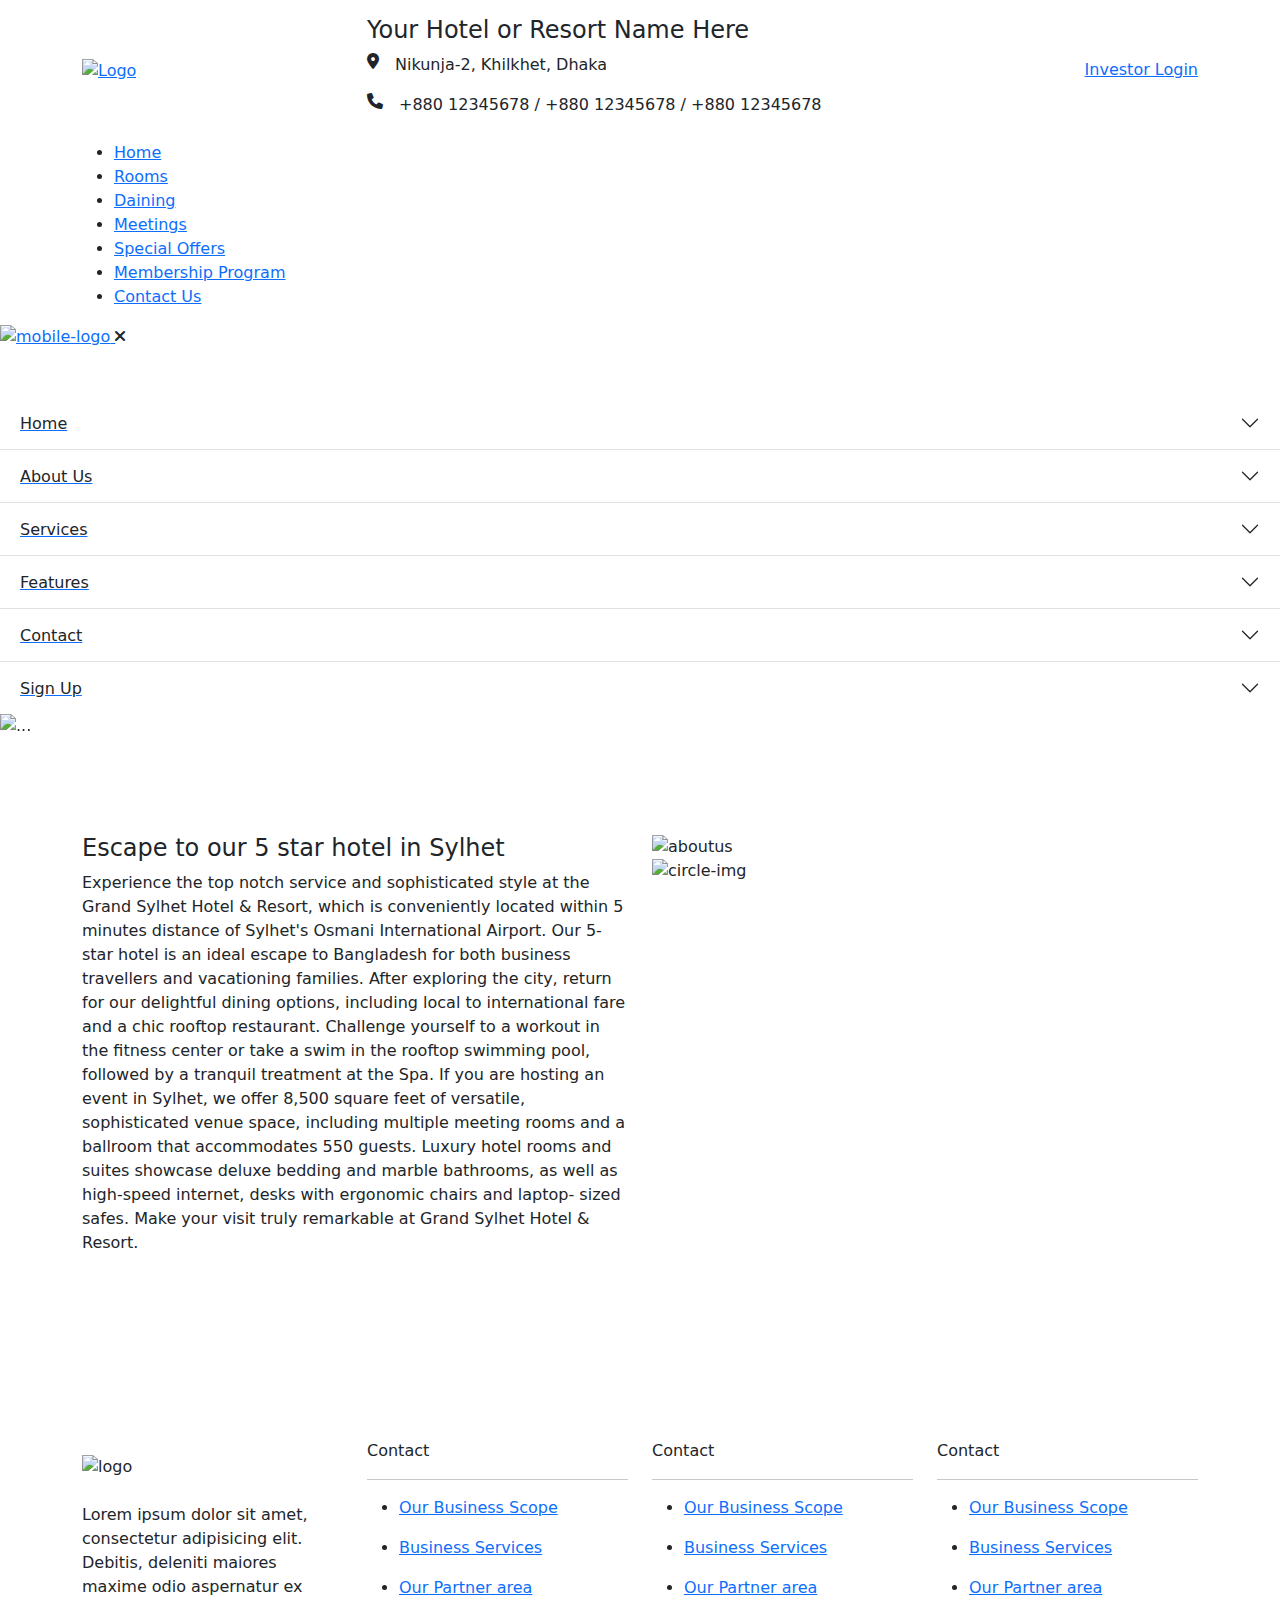
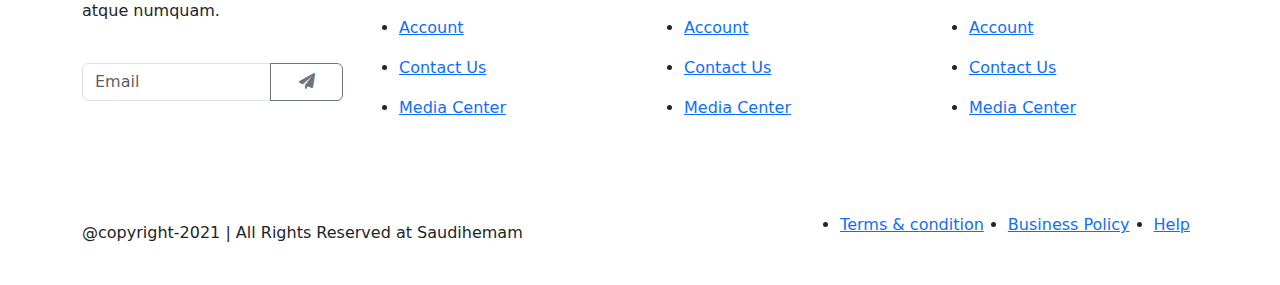
==== index.html @ fc63563f "testing-branch" ====
<!DOCTYPE html>
<html lang="en">
<!-- <html lang="ar" dir="rtl"> -->

<head>
    <meta charset="UTF-8">
    <meta name="viewport" content="width=device-width, initial-scale=1.0">
    <title>Homepage | Grand Hotel</title>
    <!--    GOOGLE FONT-->
    <link href="https://fonts.googleapis.com/css2?family=Nunito+Sans:wght@200;300;400;600;700;900&display=swap" rel="stylesheet">
    <!--    BOOSTRAP-->
    <link href="https://cdn.jsdelivr.net/npm/bootstrap@5.0.2/dist/css/bootstrap.min.css" rel="stylesheet">
    <!--    FONT AWSOME-->
    <link rel="stylesheet" href="https://cdnjs.cloudflare.com/ajax/libs/font-awesome/4.7.0/css/font-awesome.min.css"/>
    <link rel="stylesheet" href="https://cdnjs.cloudflare.com/ajax/libs/font-awesome/6.0.0-beta3/css/all.min.css">
    <!--    SLICK SLIDER-->
    <link rel="stylesheet" href="assets/css/slick-theme.css">
    <link rel="stylesheet" href="assets/css/slick.css">
    <!--    MAIN CSS-->
    <link rel="stylesheet" href="assets/css/style.css">
    <link rel="stylesheet" href="assets/css/responsive.css">
    <!-- <link rel="stylesheet" href="css/arabic.css"> -->
</head>

<body>
    <!-- HEADER TOP START -->
    <section class="d-flex align-items-center">
        <div class="container">
            <div class="row align-items-center">
                <div class="col-12 col-md-3 text-start">
                    <div class="logo d-flex justify-content-between align-items-center">
                        <a href="index.html">
                            <img src="assets/img/logo/logo.png" alt="Logo">
                        </a>
                        <i class="fa fa-bars d-md-none" onClick="mobileClick()" aria-hidden="true"></i>
                    </div>
                </div>
                <div class="col-md-7 d-none d-md-block">
                    <div class="top-menu mt-3 mb-2">
                        <h4>Your Hotel or Resort Name Here</h4>
                        <div class="location d-flex">
                            <i class="fa-solid fa-location-dot"></i>
                            <p class="ms-3">Nikunja-2, Khilkhet, Dhaka</p>
                        </div>
                        <div class="phone-contact d-flex">
                            <i class="fa-solid fa-phone"></i>
                            <p class="ms-3"> +880 12345678  / +880 12345678  / +880 12345678</p>
                        </div>
                    </div>
                </div>
                <div class="col-md-2 text-end">
                    <div class="booking-btn">
                        <a class="button" href="#">Investor Login</a>
                    </div>
                </div>
            </div>
        </div>
    </section>
    <!-- HEADER TOP END -->
    <!--HEADER SECTION-->
    <header class="d-flex align-items-center">
        <div class="container">
            <div class="row">
                <div class="col-md-12 d-none d-md-block">
                    <div class="menubar">
                        <ul>
                            <li><a href="index.html">Home</a></li>
                            <li><a href="business_scope.html">Rooms</a></li>
                            <li><a href="service.html">Daining</a></li>
                            <li><a href="features_capabilities.html">Meetings</a></li>
                            <li><a href="contact_us.html">Special Offers</a></li>
                            <li><a href="contact_us.html">Membership Program</a></li>
                            <li><a href="contact_us.html">Contact Us</a></li>
                        </ul>
                    </div>
                </div>
            </div>
        </div>
    </header>
    <!--    HEADER SECTION END-->

    <!-- MOBILE MENU-->
    <div id="mobile-menu" class="mobile-menu">
        <!-- accordion-->
        <div class="accordion accordion-flush" id="accordionFlushExample">

            <div class="mobile-logo mb-5">
                <a href="index.html">
                    <img src="assets/img/logo/logo.png" alt="mobile-logo">
                </a>
                <i id="mobile-cross" class="fa fa-times" onClick="mobileClick()"></i>
            </div>

            <div class="accordion-item custom ">
                <h2 class="accordion-header" id="flush-headingThree">
                    <a href="index.html">
                        <button class="accordion-button custom collapsed none" type="button">
                            Home
                        </button>
                    </a>
                </h2>
            </div>
            <div class="accordion-item custom">
                <h2 class="accordion-header" id="flush-headingThree">
                    <a href="business_scope.html">
                        <button class="accordion-button custom collapsed none" type="button">
                            About Us
                        </button>
                    </a>
                </h2>
            </div>
            <div class="accordion-item custom">
                <h2 class="accordion-header" id="flush-headingThree">
                    <a href="service.html">
                        <button class="accordion-button custom collapsed none" type="button">
                            Services
                        </button>
                    </a>
                </h2>
            </div>
            <div class="accordion-item custom">
                <h2 class="accordion-header" id="flush-headingThree">
                    <a href="features_capabilities.html">
                        <button class="accordion-button custom collapsed none" type="button">
                            Features
                        </button>
                    </a>
                </h2>
            </div>
            <div class="accordion-item custom">
                <h2 class="accordion-header" id="flush-headingThree">
                    <a href="contact_us.html">
                        <button class="accordion-button custom collapsed none" type="button">
                            Contact
                        </button>
                    </a>
                </h2>
            </div>
            <div class="accordion-item custom">
                <h2 class="accordion-header" id="flush-headingThree">
                    <a class="login-menu" href="register.html">
                        <button class="accordion-button custom collapsed none" type="button">
                            Sign Up
                        </button>
                    </a>
                </h2>
            </div>
        </div>

    </div>
    <div id="mobileOverlay" class="mobile-overlay" onClick="mobileClick()"></div>
    <!--   END MOBILE MENU-->

    <!-- BANNER PART START -->
    <div id="carouselExampleCaptions" class="carousel slide" data-bs-ride="carousel">
        <div class="carousel-indicators">
            <button type="button" data-bs-target="#carouselExampleCaptions" data-bs-slide-to="0" class="active" aria-current="true" aria-label="Slide 1"></button>
            <button type="button" data-bs-target="#carouselExampleCaptions" data-bs-slide-to="1" aria-label="Slide 2"></button>
            <button type="button" data-bs-target="#carouselExampleCaptions" data-bs-slide-to="2" aria-label="Slide 3"></button>
        </div>
        <div class="carousel-inner">
            <div class="carousel-item active">
                <img src="assets/img/hotel-img/banner.jpg" class="d-block w-100" alt="...">
                <div class="carousel-caption d-none d-md-block">
                    <!-- <h5>Hotel or Tower Name Here</h5>
                    <p>Lorem ipsum dolor sit amet Lorem ipsum dolor sit amet</p> -->
                </div>
            </div>
            <div class="carousel-item">
                <img src="assets/img/hotel-img/banner-2.jpg" class="d-block w-100" alt="...">
                <div class="carousel-caption d-none d-md-block">
                    <!-- <h5>Hotel or Tower Name Here</h5>
                    <p>Lorem ipsum dolor sit amet Lorem ipsum dolor sit amet</p> -->
                </div>
            </div>
            <div class="carousel-item">
                <img src="assets/img/hotel-img/banner-3.jpg" class="d-block w-100" alt="...">
                <div class="carousel-caption d-none d-md-block">
                    <!-- <h5>Hotel or Tower Name Here</h5>
                    <p>Lorem ipsum dolor sit amet Lorem ipsum dolor sit amet</p> -->
                </div>
            </div>
        </div>
        <button class="carousel-control-prev" type="button" data-bs-target="#carouselExampleCaptions" data-bs-slide="prev">
            <span class="carousel-control-prev-icon" aria-hidden="true"></span>
            <span class="visually-hidden">Previous</span>
        </button>
        <button class="carousel-control-next" type="button" data-bs-target="#carouselExampleCaptions" data-bs-slide="next">
            <span class="carousel-control-next-icon" aria-hidden="true"></span>
            <span class="visually-hidden">Next</span>
        </button>
    </div>
    <!-- BANNER PART END -->

    <!-- ABOUT GRAND SYLHET HOTEL SECTION START -->
    <section id="about" class="py-5">
        <div class="container py-lg-5">
            <div class="row">
                <div class="col-lg-6">
                    <div class="align-self-center">
                        <h4>Escape to our 5 star hotel in Sylhet</h4>
                        <p>Experience the top notch service and sophisticated style at the Grand Sylhet Hotel & Resort, which is conveniently located within 5 minutes distance of Sylhet's Osmani International Airport. Our 5-star hotel is an ideal escape to Bangladesh for both business travellers and vacationing families. After exploring the city, return for our delightful dining options, including local to international fare and a chic rooftop restaurant. Challenge yourself to a workout in the fitness center or take a swim in the rooftop swimming pool, followed by a tranquil treatment at the Spa. If you are hosting an event in Sylhet, we offer 8,500 square feet of versatile, sophisticated venue space, including multiple meeting rooms and a ballroom that accommodates 550 guests. Luxury hotel rooms and suites showcase deluxe bedding and marble bathrooms, as well as high-speed internet, desks with ergonomic chairs and laptop- sized safes. Make your visit truly remarkable at Grand Sylhet Hotel & Resort.</p>
                    </div>
                </div>
                <div class="col-lg-6">
                    <div class="aboutus-img">
                        <div class="shape-img">
                            <!-- <svg width="228px" height="261px" viewBox="700 30 300 100" preserveAspectRatio="xMinYMin meet" xmlns="http://www.w3.org/2000/svg" version="1.1">
                                <polygon fill="" fill-opacity="0" stroke-width="4" stroke-linejoin="miter" points="850,75  958,137.5 958,262.5
                                850,325 742,262.6 742,137.5" class="hex-stroke"></polygon>
                            </svg> -->
                        </div>
                        <div class="long-img">
                            <img src="assets/img/aboutus-img.jpg" alt="aboutus">
                        </div>
                        <div class="circle-img">
                            <img src="assets/img/circle-thumbnail.jpg" alt="circle-img">
                        </div>
                    </div>
                </div>
            </div>
        </div>
    </section>
    <!-- ABOUT GRAND SYLHET HOTEL SECTION START -->

    <!-- Testin branch  -->

    <!-- BANNER PART END -->

    <!--    FOOTER SECTION-->
    <footer class="footer-part pt-5 pb-4">
        <div class="container">
            <div class="row">
                <div class="col-xl-3 col-lg-3 col-md-6 col-sm-12">
                    <div class="left pt-4">
                        <img class="pt-3" src="assets/img/logo/logo.png" alt="logo">
                        <p class="py-4">Lorem ipsum dolor sit amet, consectetur adipisicing elit. Debitis, deleniti maiores maxime odio aspernatur ex atque numquam.</p>
                        <div class="input-group mb-5">
                            <input type="text" class="form-control" placeholder="Email" aria-label="Email" aria-describedby="button-addon2">
                            <button class="btn btn-outline-secondary" type="button" id="button-addon2">&nbsp;&nbsp; <i class="fas fa-paper-plane"></i> &nbsp;&nbsp;</button>
                        </div>
                    </div>
                </div>
                <div class="col-xl-3 col-lg-3 col-md-6 col-sm-12">
                    <div class="right pt-4">
                        <p class="paragraph">Contact </p>
                        <hr class="footer">
                        <div class="footer-link">
                            <ul>
                                <li class="my-3">
                                    <a href="business_scope.html">Our Business Scope</a>
                                </li>
                                <li class="my-3">
                                    <a href="service.html">Business Services</a>
                                </li>
                                <li class="my-3">
                                    <a href="our_partner.html">Our Partner area</a>
                                </li>
                                <li class="my-3">
                                    <a href="features_capabilities.html">Account</a>
                                </li>
                                <li class="my-3">
                                    <a href="contact_us.html">Contact Us</a>
                                </li>
                                <li class="my-3">
                                    <a href="qualification_training.html">Media Center</a>
                                </li>
                            </ul>
                        </div>
                    </div>
                </div>
                <div class="col-xl-3 col-lg-3 col-md-6 col-sm-12">
                    <div class="right pt-4">
                        <p class="paragraph">Contact </p>
                        <hr class="footer">
                        <div class="footer-link">
                            <ul>
                                <li class="my-3">
                                    <a href="business_scope.html">Our Business Scope</a>
                                </li>
                                <li class="my-3">
                                    <a href="service.html">Business Services</a>
                                </li>
                                <li class="my-3">
                                    <a href="our_partner.html">Our Partner area</a>
                                </li>
                                <li class="my-3">
                                    <a href="features_capabilities.html">Account</a>
                                </li>
                                <li class="my-3">
                                    <a href="contact_us.html">Contact Us</a>
                                </li>
                                <li class="my-3">
                                    <a href="qualification_training.html">Media Center</a>
                                </li>
                            </ul>
                        </div>
                    </div>
                </div>
                <div class="col-xl-3 col-lg-3 col-md-6 col-sm-12">
                    <div class="right pt-4">
                        <p class="paragraph">Contact </p>
                        <hr class="footer">
                        <div class="footer-link">
                            <ul>
                                <li class="my-3">
                                    <a href="business_scope.html">Our Business Scope</a>
                                </li>
                                <li class="my-3">
                                    <a href="service.html">Business Services</a>
                                </li>
                                <li class="my-3">
                                    <a href="our_partner.html">Our Partner area</a>
                                </li>
                                <li class="my-3">
                                    <a href="features_capabilities.html">Account</a>
                                </li>
                                <li class="my-3">
                                    <a href="contact_us.html">Contact Us</a>
                                </li>
                                <li class="my-3">
                                    <a href="qualification_training.html">Media Center</a>
                                </li>
                            </ul>
                        </div>
                    </div>
                </div>
            </div>
        </div>
    </footer>
    <!--    FOOTER SECTION END-->
    <!-- COPYRIGHT START -->
    <section class="copyright-part py-4">
        <div class="container">
            <div class="row">
                <div class="col-xl-6 col-lg-6 col-md-6 col-sm-6 pt-4">
                    <p>@copyright-2021 | All Rights Reserved at Saudihemam</p>
                </div>
                <div class="col-xl-6 col-lg-6 col-md-6 col-sm-6 pt-3">
                    <ul class="d-flex justify-content-end">
                        <li class="ms-3 me-2">
                            <a href="#">Terms & condition</a>
                        </li>
                        <li class="ms-3 me-2">
                            <a href="#">Business Policy</a>
                        </li>
                        <li class="ms-3 me-2">
                            <a href="#">Help</a>
                        </li>
                    </ul>
                </div>
            </div>
        </div>
    </section>
    <!-- COPYRIGHT END -->

    <!--    JQUERY-->
    <script src="https://ajax.googleapis.com/ajax/libs/jquery/3.6.0/jquery.min.js"></script>
    <!--    SLICK SLIDER-->
    <script src="assets/js/slick.min.js"></script>
    <!--    BOOSTRAP-->
    <script src="https://cdn.jsdelivr.net/npm/bootstrap@5.0.2/dist/js/bootstrap.bundle.min.js" integrity="sha384-MrcW6ZMFYlzcLA8Nl+NtUVF0sA7MsXsP1UyJoMp4YLEuNSfAP+JcXn/tWtIaxVXM" crossorigin="anonymous"></script>
    <script src="assets/js/main.js"></script>

</body>

</html>
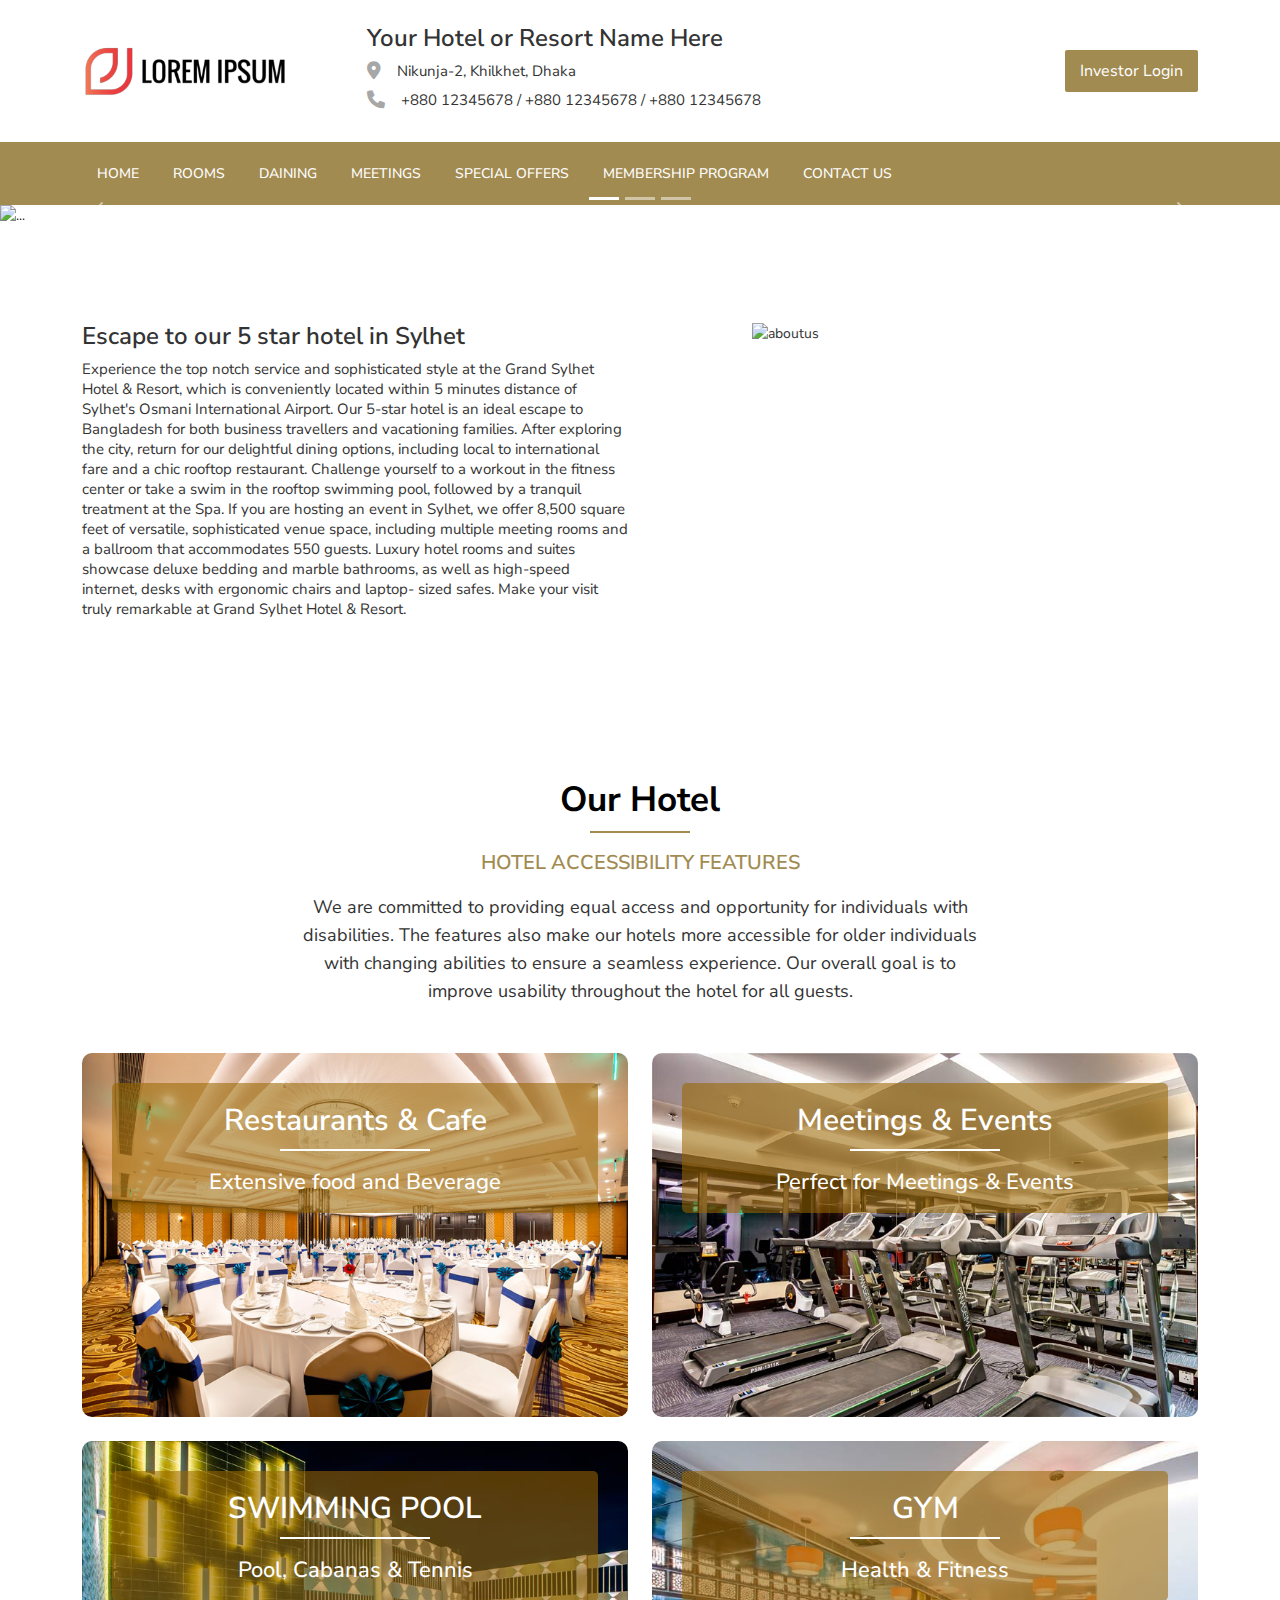
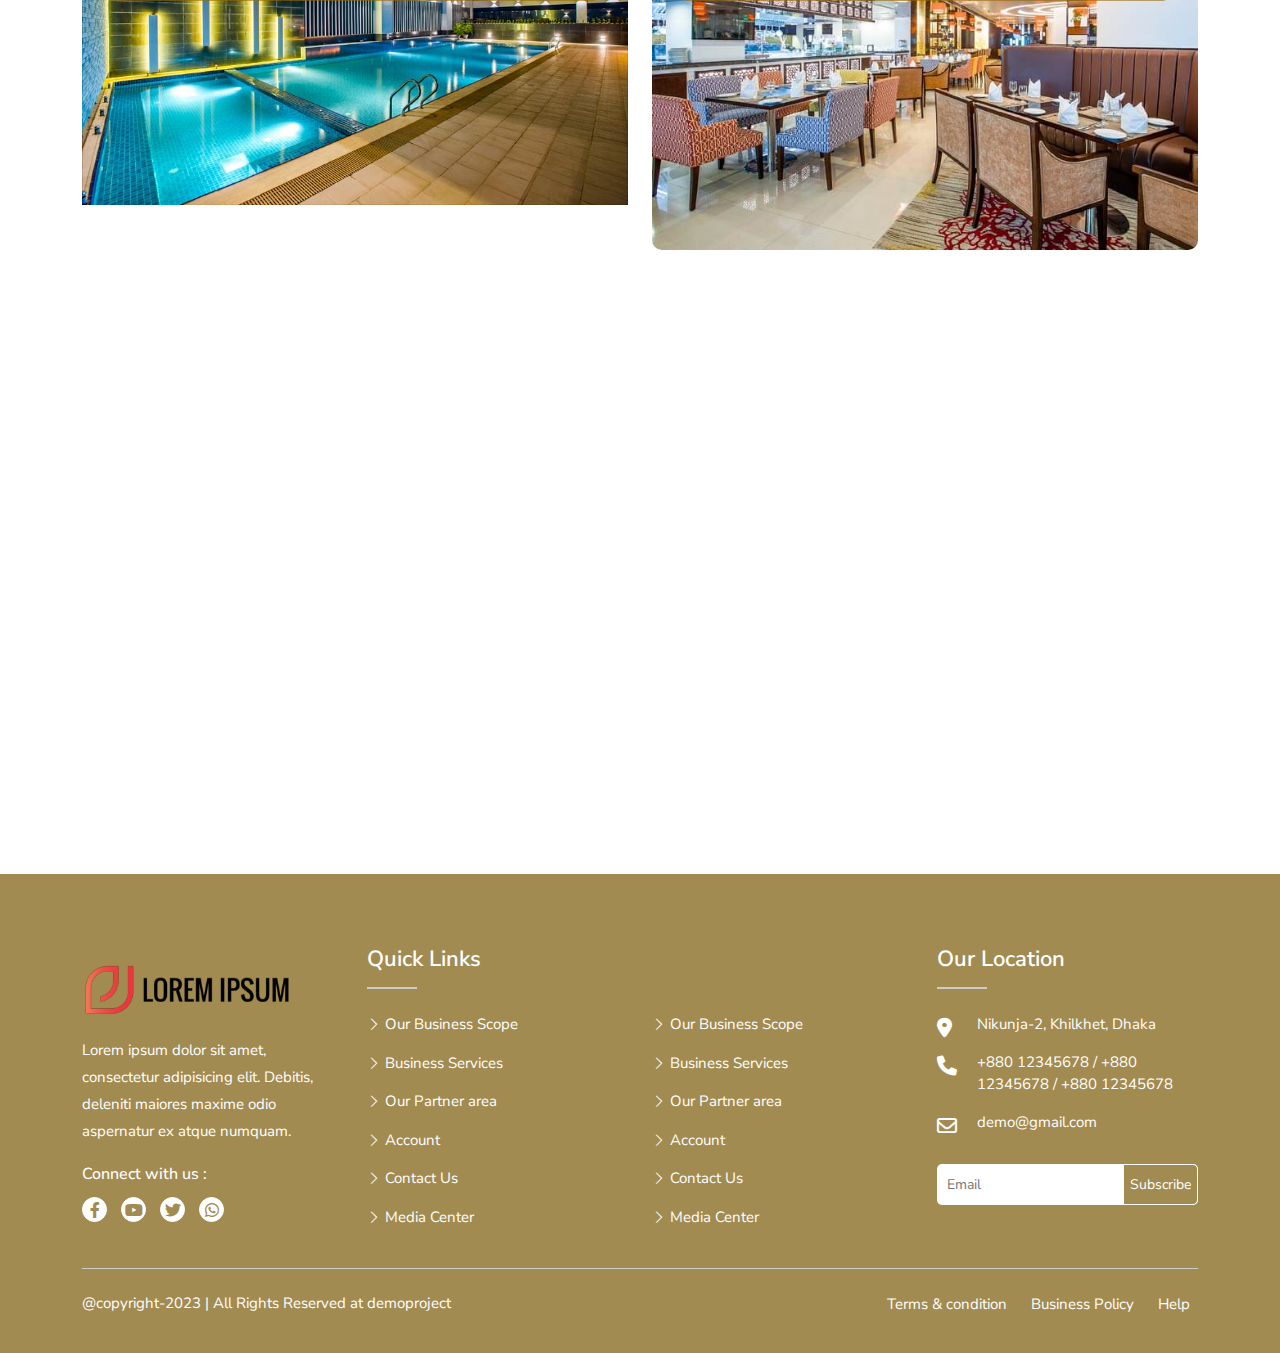
==== commit 82267889: "Merge pull request #2 from sobuj-hasan/bokul" ====
--- a/index.html
+++ b/index.html
@@ -7,12 +7,14 @@
     <meta name="viewport" content="width=device-width, initial-scale=1.0">
     <title>Homepage | Grand Hotel</title>
     <!--    GOOGLE FONT-->
-    <link href="https://fonts.googleapis.com/css2?family=Nunito+Sans:wght@200;300;400;600;700;900&display=swap" rel="stylesheet">
+    <link href="https://fonts.googleapis.com/css2?family=Nunito+Sans:wght@200;300;400;600;700;900&display=swap"
+        rel="stylesheet">
     <!--    BOOSTRAP-->
     <link href="https://cdn.jsdelivr.net/npm/bootstrap@5.0.2/dist/css/bootstrap.min.css" rel="stylesheet">
     <!--    FONT AWSOME-->
-    <link rel="stylesheet" href="https://cdnjs.cloudflare.com/ajax/libs/font-awesome/4.7.0/css/font-awesome.min.css"/>
     <link rel="stylesheet" href="https://cdnjs.cloudflare.com/ajax/libs/font-awesome/6.0.0-beta3/css/all.min.css">
+    <!-- BOOSTRAP ICONS -->
+    <link rel="stylesheet" href="https://cdn.jsdelivr.net/npm/bootstrap-icons@1.10.4/font/bootstrap-icons.css">
     <!--    SLICK SLIDER-->
     <link rel="stylesheet" href="assets/css/slick-theme.css">
     <link rel="stylesheet" href="assets/css/slick.css">
@@ -24,18 +26,18 @@
 
 <body>
     <!-- HEADER TOP START -->
-    <section class="d-flex align-items-center">
+    <section class="d-flex align-items-center py-2">
         <div class="container">
             <div class="row align-items-center">
-                <div class="col-12 col-md-3 text-start">
+                <div class="col-12 col-lg-3 text-start">
                     <div class="logo d-flex justify-content-between align-items-center">
                         <a href="index.html">
                             <img src="assets/img/logo/logo.png" alt="Logo">
                         </a>
-                        <i class="fa fa-bars d-md-none" onClick="mobileClick()" aria-hidden="true"></i>
-                    </div>
-                </div>
-                <div class="col-md-7 d-none d-md-block">
+                        <i class="fa fa-bars d-lg-none" onClick="mobileClick()" aria-hidden="true"></i>
+                    </div>
+                </div>
+                <div class="col-md-7 d-none d-lg-block">
                     <div class="top-menu mt-3 mb-2">
                         <h4>Your Hotel or Resort Name Here</h4>
                         <div class="location d-flex">
@@ -44,11 +46,11 @@
                         </div>
                         <div class="phone-contact d-flex">
                             <i class="fa-solid fa-phone"></i>
-                            <p class="ms-3"> +880 12345678  / +880 12345678  / +880 12345678</p>
-                        </div>
-                    </div>
-                </div>
-                <div class="col-md-2 text-end">
+                            <p class="ms-3"> +880 12345678 / +880 12345678 / +880 12345678</p>
+                        </div>
+                    </div>
+                </div>
+                <div class="col-md-2 text-end d-none d-lg-block">
                     <div class="booking-btn">
                         <a class="button" href="#">Investor Login</a>
                     </div>
@@ -58,10 +60,10 @@
     </section>
     <!-- HEADER TOP END -->
     <!--HEADER SECTION-->
-    <header class="d-flex align-items-center">
+    <header class="d-flex align-items-center d-none d-lg-block">
         <div class="container">
             <div class="row">
-                <div class="col-md-12 d-none d-md-block">
+                <div class="col-md-12">
                     <div class="menubar">
                         <ul>
                             <li><a href="index.html">Home</a></li>
@@ -84,7 +86,7 @@
         <!-- accordion-->
         <div class="accordion accordion-flush" id="accordionFlushExample">
 
-            <div class="mobile-logo mb-5">
+            <div class="mobile-logo mb-5 d-flex align-items-center justify-content-between px-2 pe-3">
                 <a href="index.html">
                     <img src="assets/img/logo/logo.png" alt="mobile-logo">
                 </a>
@@ -93,54 +95,54 @@
 
             <div class="accordion-item custom ">
                 <h2 class="accordion-header" id="flush-headingThree">
-                    <a href="index.html">
+                    <a href="#">
                         <button class="accordion-button custom collapsed none" type="button">
-                            Home
+                            <i class="bi bi-chevron-right"></i> Home
                         </button>
                     </a>
                 </h2>
             </div>
             <div class="accordion-item custom">
                 <h2 class="accordion-header" id="flush-headingThree">
-                    <a href="business_scope.html">
+                    <a href="#">
                         <button class="accordion-button custom collapsed none" type="button">
-                            About Us
+                            <i class="bi bi-chevron-right"></i> About Us
                         </button>
                     </a>
                 </h2>
             </div>
             <div class="accordion-item custom">
                 <h2 class="accordion-header" id="flush-headingThree">
-                    <a href="service.html">
+                    <a href="#">
                         <button class="accordion-button custom collapsed none" type="button">
-                            Services
+                            <i class="bi bi-chevron-right"></i> Services
                         </button>
                     </a>
                 </h2>
             </div>
             <div class="accordion-item custom">
                 <h2 class="accordion-header" id="flush-headingThree">
-                    <a href="features_capabilities.html">
+                    <a href="#">
                         <button class="accordion-button custom collapsed none" type="button">
-                            Features
+                            <i class="bi bi-chevron-right"></i> Features
                         </button>
                     </a>
                 </h2>
             </div>
             <div class="accordion-item custom">
                 <h2 class="accordion-header" id="flush-headingThree">
-                    <a href="contact_us.html">
+                    <a href="#">
                         <button class="accordion-button custom collapsed none" type="button">
-                            Contact
+                            <i class="bi bi-chevron-right"></i> Contact
                         </button>
                     </a>
                 </h2>
             </div>
             <div class="accordion-item custom">
                 <h2 class="accordion-header" id="flush-headingThree">
-                    <a class="login-menu" href="register.html">
+                    <a class="login-menu" href="#">
                         <button class="accordion-button custom collapsed none" type="button">
-                            Sign Up
+                            <i class="bi bi-chevron-right"></i> Sign Up
                         </button>
                     </a>
                 </h2>
@@ -154,9 +156,12 @@
     <!-- BANNER PART START -->
     <div id="carouselExampleCaptions" class="carousel slide" data-bs-ride="carousel">
         <div class="carousel-indicators">
-            <button type="button" data-bs-target="#carouselExampleCaptions" data-bs-slide-to="0" class="active" aria-current="true" aria-label="Slide 1"></button>
-            <button type="button" data-bs-target="#carouselExampleCaptions" data-bs-slide-to="1" aria-label="Slide 2"></button>
-            <button type="button" data-bs-target="#carouselExampleCaptions" data-bs-slide-to="2" aria-label="Slide 3"></button>
+            <button type="button" data-bs-target="#carouselExampleCaptions" data-bs-slide-to="0" class="active"
+                aria-current="true" aria-label="Slide 1"></button>
+            <button type="button" data-bs-target="#carouselExampleCaptions" data-bs-slide-to="1"
+                aria-label="Slide 2"></button>
+            <button type="button" data-bs-target="#carouselExampleCaptions" data-bs-slide-to="2"
+                aria-label="Slide 3"></button>
         </div>
         <div class="carousel-inner">
             <div class="carousel-item active">
@@ -181,11 +186,13 @@
                 </div>
             </div>
         </div>
-        <button class="carousel-control-prev" type="button" data-bs-target="#carouselExampleCaptions" data-bs-slide="prev">
+        <button class="carousel-control-prev" type="button" data-bs-target="#carouselExampleCaptions"
+            data-bs-slide="prev">
             <span class="carousel-control-prev-icon" aria-hidden="true"></span>
             <span class="visually-hidden">Previous</span>
         </button>
-        <button class="carousel-control-next" type="button" data-bs-target="#carouselExampleCaptions" data-bs-slide="next">
+        <button class="carousel-control-next" type="button" data-bs-target="#carouselExampleCaptions"
+            data-bs-slide="next">
             <span class="carousel-control-next-icon" aria-hidden="true"></span>
             <span class="visually-hidden">Next</span>
         </button>
@@ -193,16 +200,26 @@
     <!-- BANNER PART END -->
 
     <!-- ABOUT GRAND SYLHET HOTEL SECTION START -->
-    <section id="about" class="py-5">
+    <section class="py-5 clearfix">
         <div class="container py-lg-5">
             <div class="row">
                 <div class="col-lg-6">
                     <div class="align-self-center">
                         <h4>Escape to our 5 star hotel in Sylhet</h4>
-                        <p>Experience the top notch service and sophisticated style at the Grand Sylhet Hotel & Resort, which is conveniently located within 5 minutes distance of Sylhet's Osmani International Airport. Our 5-star hotel is an ideal escape to Bangladesh for both business travellers and vacationing families. After exploring the city, return for our delightful dining options, including local to international fare and a chic rooftop restaurant. Challenge yourself to a workout in the fitness center or take a swim in the rooftop swimming pool, followed by a tranquil treatment at the Spa. If you are hosting an event in Sylhet, we offer 8,500 square feet of versatile, sophisticated venue space, including multiple meeting rooms and a ballroom that accommodates 550 guests. Luxury hotel rooms and suites showcase deluxe bedding and marble bathrooms, as well as high-speed internet, desks with ergonomic chairs and laptop- sized safes. Make your visit truly remarkable at Grand Sylhet Hotel & Resort.</p>
-                    </div>
-                </div>
-                <div class="col-lg-6">
+                        <p>Experience the top notch service and sophisticated style at the Grand Sylhet Hotel & Resort,
+                            which is conveniently located within 5 minutes distance of Sylhet's Osmani International
+                            Airport. Our 5-star hotel is an ideal escape to Bangladesh for both business travellers and
+                            vacationing families. After exploring the city, return for our delightful dining options,
+                            including local to international fare and a chic rooftop restaurant. Challenge yourself to a
+                            workout in the fitness center or take a swim in the rooftop swimming pool, followed by a
+                            tranquil treatment at the Spa. If you are hosting an event in Sylhet, we offer 8,500 square
+                            feet of versatile, sophisticated venue space, including multiple meeting rooms and a
+                            ballroom that accommodates 550 guests. Luxury hotel rooms and suites showcase deluxe bedding
+                            and marble bathrooms, as well as high-speed internet, desks with ergonomic chairs and
+                            laptop- sized safes. Make your visit truly remarkable at Grand Sylhet Hotel & Resort.</p>
+                    </div>
+                </div>
+                <div class="col-lg-6 d-none d-lg-block">
                     <div class="aboutus-img">
                         <div class="shape-img">
                             <!-- <svg width="228px" height="261px" viewBox="700 30 300 100" preserveAspectRatio="xMinYMin meet" xmlns="http://www.w3.org/2000/svg" version="1.1">
@@ -223,6 +240,112 @@
     </section>
     <!-- ABOUT GRAND SYLHET HOTEL SECTION START -->
 
+
+    <!-- FEATURE SECTION -->
+    <section class="feature-section py-5">
+        <div class="container">
+            <div class="section-title text-center">
+                <h4 class="after">Our Hotel</h4>
+                <h6>HOTEL ACCESSIBILITY FEATURES</h6>
+                <p>
+                    We are committed to providing equal access and opportunity for individuals with disabilities. The
+                    features also make our hotels more accessible for older individuals with changing abilities to
+                    ensure a seamless experience. Our overall goal is to improve usability throughout the hotel for all
+                    guests.
+                </p>
+            </div>
+
+            <div class="row mt-5">
+                <div class="col-12 col-md-6 pb-4">
+                    <div class="feture-box h-100">
+                        <img src="assets/img/image/hotel1.jpg" alt="image">
+                        <div class="feture-overlay">
+                            <div class="feture-overlay2">
+                                <h4>Restaurants & Cafe
+                                </h4>
+                                <h6>
+                                    Extensive food and Beverage</h6>
+                                <p>
+                                    Lorem, ipsum dolor sit amet consectetur adipisicing elit. Facilis eius alias unde
+                                    necessitatibus, impedit quod repudiandae sapiente sit quisquam neque.
+                                </p>
+                            </div>
+                        </div>
+                    </div>
+                </div>
+                <div class="col-12 col-md-6 pb-4">
+                    <div class="feture-box h-100">
+                        <img src="assets/img/image/hotel2.jpg" alt="image">
+                        <div class="feture-overlay">
+                            <div class="feture-overlay2">
+                                <h4>Meetings & Events
+
+                                </h4>
+                                <h6>
+                                    Perfect for Meetings & Events</h6>
+                                <p>
+                                    Lorem, ipsum dolor sit amet consectetur adipisicing elit. Facilis eius alias unde
+                                    necessitatibus, impedit quod repudiandae sapiente sit quisquam neque.
+                                </p>
+                            </div>
+                        </div>
+                    </div>
+                </div>
+                <div class="col-12 col-md-6 pb-4">
+                    <div class="feture-box h-100">
+                        <img src="assets/img/image/hotel3.jpg" alt="image">
+                        <div class="feture-overlay">
+                            <div class="feture-overlay2">
+                                <h4>
+                                    SWIMMING POOL
+                                </h4>
+                                <h6>
+
+                                    Pool, Cabanas & Tennis
+                                </h6>
+                                <p>
+                                    Lorem, ipsum dolor sit amet consectetur adipisicing elit. Facilis eius alias unde
+                                    necessitatibus, impedit quod repudiandae sapiente sit quisquam neque.
+                                </p>
+                            </div>
+                        </div>
+                    </div>
+                </div>
+                <div class="col-12 col-md-6 pb-4">
+                    <div class="feture-box h-100">
+                        <img src="assets/img/image/hotel4.jpg" alt="image">
+                        <div class="feture-overlay">
+                            <div class="feture-overlay2">
+                                <h4>
+                                    GYM
+                                </h4>
+                                <h6>
+                                    Health & Fitness
+                                </h6>
+                                <p>
+                                    Lorem, ipsum dolor sit amet consectetur adipisicing elit. Facilis eius alias unde
+                                    necessitatibus, impedit quod repudiandae sapiente sit quisquam neque.
+                                </p>
+                            </div>
+                        </div>
+                    </div>
+                </div>
+            </div>
+        </div>
+    </section>
+    <!-- FEATURE SECTION END -->
+
+    <!-- LOCATION SECTION -->
+    <section class="location-section py-5">
+        <div class="container">
+            <iframe
+                src="https://www.google.com/maps/embed?pb=!1m18!1m12!1m3!1d14598.566420900826!2d90.41764857197862!3d23.83134023106288!2m3!1f0!2f0!3f0!3m2!1i1024!2i768!4f13.1!3m3!1m2!1s0x3755c6422bc83d21%3A0x3a1bc96ce9f8ad8b!2sKhilkhet%2C%20Dhaka!5e0!3m2!1sen!2sbd!4v1680966619590!5m2!1sen!2sbd"
+                width="100%" height="450" style="border:0;" allowfullscreen="" loading="lazy"
+                referrerpolicy="no-referrer-when-downgrade"></iframe>
+        </div>
+    </section>
+    <!-- LOCATION SECTION END-->
+
     <!-- Testin branch  -->
 
     <!-- BANNER PART END -->
@@ -232,96 +355,119 @@
         <div class="container">
             <div class="row">
                 <div class="col-xl-3 col-lg-3 col-md-6 col-sm-12">
-                    <div class="left pt-4">
-                        <img class="pt-3" src="assets/img/logo/logo.png" alt="logo">
-                        <p class="py-4">Lorem ipsum dolor sit amet, consectetur adipisicing elit. Debitis, deleniti maiores maxime odio aspernatur ex atque numquam.</p>
-                        <div class="input-group mb-5">
-                            <input type="text" class="form-control" placeholder="Email" aria-label="Email" aria-describedby="button-addon2">
-                            <button class="btn btn-outline-secondary" type="button" id="button-addon2">&nbsp;&nbsp; <i class="fas fa-paper-plane"></i> &nbsp;&nbsp;</button>
+                    <div class="footer-main pt-4">
+                        <div class="footer-logo">
+                            <a href="#">
+                                <img class="pt-3" src="assets/img/logo/logo.png" alt="logo">
+                            </a>
+                        </div>
+                        <div class="footer-about">
+                            <p>Lorem ipsum dolor sit amet, consectetur adipisicing elit. Debitis, deleniti
+                                maiores maxime odio aspernatur ex atque numquam.
+                            </p>
+                        </div>
+
+
+                        <div class="footer-social">
+                            <h6>Connect with us :</h6>
+                            <a href="#">
+                                <i class="fab fa-facebook-f"></i>
+                            </a>
+                            <a href="#">
+                                <i class="fab fa-youtube"></i>
+                            </a>
+                            <a href="#">
+                                <i class="fab fa-twitter"></i>
+                            </a>
+                            <a href="#">
+                                <i class="fab fa-whatsapp"></i>
+                            </a>
+                        </div>
+                    </div>
+                </div>
+                <div class="col-xl-6 col-lg-6 col-md-6 col-sm-12">
+                    <div class="footer-main pt-4">
+                        <h4>Quick Links </h4>
+            
+                        <div class="row">
+                            <div class="col-12 col-sm-6">
+                                <div class="footer-link">
+                                    <ul>
+                                        <li class="my-3">
+                                            <a href="business_scope.html"> <i class="bi bi-chevron-right"></i> Our Business Scope</a>
+                                        </li>
+                                        <li class="my-3">
+                                            <a href="service.html"> <i class="bi bi-chevron-right"></i> Business Services</a>
+                                        </li>
+                                        <li class="my-3">
+                                            <a href="our_partner.html"> <i class="bi bi-chevron-right"></i> Our Partner area</a>
+                                        </li>
+                                        <li class="my-3">
+                                            <a href="features_capabilities.html"> <i class="bi bi-chevron-right"></i> Account</a>
+                                        </li>
+                                        <li class="my-3">
+                                            <a href="contact_us.html"> <i class="bi bi-chevron-right"></i> Contact Us</a>
+                                        </li>
+                                        <li class="my-3">
+                                            <a href="qualification_training.html"> <i class="bi bi-chevron-right"></i> Media Center</a>
+                                        </li>
+                                    </ul>
+                                </div>
+                            </div>
+                            <div class="col-12 col-sm-6">
+                                <div class="footer-link">
+                                    <ul>
+                                        <li class="my-3">
+                                            <a href="business_scope.html"> <i class="bi bi-chevron-right"></i> Our Business Scope</a>
+                                        </li>
+                                        <li class="my-3">
+                                            <a href="service.html"> <i class="bi bi-chevron-right"></i> Business Services</a>
+                                        </li>
+                                        <li class="my-3">
+                                            <a href="our_partner.html"> <i class="bi bi-chevron-right"></i> Our Partner area</a>
+                                        </li>
+                                        <li class="my-3">
+                                            <a href="features_capabilities.html"> <i class="bi bi-chevron-right"></i> Account</a>
+                                        </li>
+                                        <li class="my-3">
+                                            <a href="contact_us.html"> <i class="bi bi-chevron-right"></i> Contact Us</a>
+                                        </li>
+                                        <li class="my-3">
+                                            <a href="qualification_training.html"> <i class="bi bi-chevron-right"></i> Media Center</a>
+                                        </li>
+                                    </ul>
+                                </div>
+                            </div>
                         </div>
                     </div>
                 </div>
                 <div class="col-xl-3 col-lg-3 col-md-6 col-sm-12">
-                    <div class="right pt-4">
-                        <p class="paragraph">Contact </p>
-                        <hr class="footer">
-                        <div class="footer-link">
-                            <ul>
-                                <li class="my-3">
-                                    <a href="business_scope.html">Our Business Scope</a>
-                                </li>
-                                <li class="my-3">
-                                    <a href="service.html">Business Services</a>
-                                </li>
-                                <li class="my-3">
-                                    <a href="our_partner.html">Our Partner area</a>
-                                </li>
-                                <li class="my-3">
-                                    <a href="features_capabilities.html">Account</a>
-                                </li>
-                                <li class="my-3">
-                                    <a href="contact_us.html">Contact Us</a>
-                                </li>
-                                <li class="my-3">
-                                    <a href="qualification_training.html">Media Center</a>
-                                </li>
-                            </ul>
-                        </div>
-                    </div>
-                </div>
-                <div class="col-xl-3 col-lg-3 col-md-6 col-sm-12">
-                    <div class="right pt-4">
-                        <p class="paragraph">Contact </p>
-                        <hr class="footer">
-                        <div class="footer-link">
-                            <ul>
-                                <li class="my-3">
-                                    <a href="business_scope.html">Our Business Scope</a>
-                                </li>
-                                <li class="my-3">
-                                    <a href="service.html">Business Services</a>
-                                </li>
-                                <li class="my-3">
-                                    <a href="our_partner.html">Our Partner area</a>
-                                </li>
-                                <li class="my-3">
-                                    <a href="features_capabilities.html">Account</a>
-                                </li>
-                                <li class="my-3">
-                                    <a href="contact_us.html">Contact Us</a>
-                                </li>
-                                <li class="my-3">
-                                    <a href="qualification_training.html">Media Center</a>
-                                </li>
-                            </ul>
-                        </div>
-                    </div>
-                </div>
-                <div class="col-xl-3 col-lg-3 col-md-6 col-sm-12">
-                    <div class="right pt-4">
-                        <p class="paragraph">Contact </p>
-                        <hr class="footer">
-                        <div class="footer-link">
-                            <ul>
-                                <li class="my-3">
-                                    <a href="business_scope.html">Our Business Scope</a>
-                                </li>
-                                <li class="my-3">
-                                    <a href="service.html">Business Services</a>
-                                </li>
-                                <li class="my-3">
-                                    <a href="our_partner.html">Our Partner area</a>
-                                </li>
-                                <li class="my-3">
-                                    <a href="features_capabilities.html">Account</a>
-                                </li>
-                                <li class="my-3">
-                                    <a href="contact_us.html">Contact Us</a>
-                                </li>
-                                <li class="my-3">
-                                    <a href="qualification_training.html">Media Center</a>
-                                </li>
-                            </ul>
+                    <div class="footer-main pt-4">
+                        <h4>Our Location </h4>
+                        <div class="footer-link mt-4">
+                            <div class="footer-location">
+                                <ul>
+                                    <li>
+                                        <i class="fas fa-map-marker-alt"></i>
+                                        Nikunja-2, Khilkhet, Dhaka
+                                    </li>
+                                    <li>
+                                        <i class="fas fa-phone"></i>
+
+                                        +880 12345678 / +880 12345678 / +880 12345678
+                                    </li>
+                                    <li>
+                                        <i class="far fa-envelope"></i>
+                                        demo@gmail.com
+                                    </li>
+                                </ul>
+                            </div>
+                            <div class="footer-form mt-3">
+                                <div class="footer-form-box">
+                                    <input type="email" placeholder="Email">
+                                    <button type="submit">Subscribe</button>
+                                </div>
+                            </div>
                         </div>
                     </div>
                 </div>
@@ -330,24 +476,26 @@
     </footer>
     <!--    FOOTER SECTION END-->
     <!-- COPYRIGHT START -->
-    <section class="copyright-part py-4">
+    <section class="copyright">
         <div class="container">
-            <div class="row">
-                <div class="col-xl-6 col-lg-6 col-md-6 col-sm-6 pt-4">
-                    <p>@copyright-2021 | All Rights Reserved at Saudihemam</p>
-                </div>
-                <div class="col-xl-6 col-lg-6 col-md-6 col-sm-6 pt-3">
-                    <ul class="d-flex justify-content-end">
-                        <li class="ms-3 me-2">
-                            <a href="#">Terms & condition</a>
-                        </li>
-                        <li class="ms-3 me-2">
-                            <a href="#">Business Policy</a>
-                        </li>
-                        <li class="ms-3 me-2">
-                            <a href="#">Help</a>
-                        </li>
-                    </ul>
+            <div class="copyright-container py-4">
+                <div class="row">
+                    <div class="col-12 col-md-6">
+                        <p>@copyright-2023 | All Rights Reserved at demoproject</p>
+                    </div>
+                    <div class="col-12 col-md-6">
+                        <ul class="d-flex justify-content-end">
+                            <li class="ms-3 me-2">
+                                <a href="#">Terms & condition</a>
+                            </li>
+                            <li class="ms-3 me-2">
+                                <a href="#">Business Policy</a>
+                            </li>
+                            <li class="ms-3 me-2">
+                                <a href="#">Help</a>
+                            </li>
+                        </ul>
+                    </div>
                 </div>
             </div>
         </div>
@@ -359,9 +507,11 @@
     <!--    SLICK SLIDER-->
     <script src="assets/js/slick.min.js"></script>
     <!--    BOOSTRAP-->
-    <script src="https://cdn.jsdelivr.net/npm/bootstrap@5.0.2/dist/js/bootstrap.bundle.min.js" integrity="sha384-MrcW6ZMFYlzcLA8Nl+NtUVF0sA7MsXsP1UyJoMp4YLEuNSfAP+JcXn/tWtIaxVXM" crossorigin="anonymous"></script>
+    <script src="https://cdn.jsdelivr.net/npm/bootstrap@5.0.2/dist/js/bootstrap.bundle.min.js"
+        integrity="sha384-MrcW6ZMFYlzcLA8Nl+NtUVF0sA7MsXsP1UyJoMp4YLEuNSfAP+JcXn/tWtIaxVXM"
+        crossorigin="anonymous"></script>
     <script src="assets/js/main.js"></script>
 
 </body>
 
-</html>
+</html>--- a/assets/css/style.css
+++ b/assets/css/style.css
@@ -0,0 +1,548 @@
+@import "default.css";
+
+/*HEADER*/
+header {
+    background: var(--cp);
+    transition: .4s;
+}
+.logo img {
+    max-width: 205px;
+}
+.logo i {
+    font-size: 20px;
+    padding: 8px;
+    transition: .2s;
+    border: 2px solid var(--cp);
+    border-radius: 5px;
+}
+.logo i:hover {
+    color: var(--sc);
+    cursor: pointer;
+}
+.menubar ul {
+    text-align: left;
+}
+.menubar ul li {
+    display: inline-block;
+}
+.menubar ul li {
+    padding: 14px 0px;
+}
+.menubar ul li a {
+    font-weight: 500;
+    font-size: 14px;
+    text-transform: uppercase;
+    display: inline-block;
+    padding: 7px 15px;
+    color: var(--wc);
+}
+.menubar .login-menu {
+    color: var(--wc);
+    border-radius: 5px;
+    border: 1px solid var(--wc);
+    line-height: 25px;
+}
+/*HEADER*/
+
+/*MOBILE MENU*/
+
+/*ACCORDION CUSTOM*/
+.mobile-logo img {
+    width: 150px;
+    padding: 10px 0;
+    margin-left: 10px;
+}
+.mobile-logo i {
+    font-size: 20px;
+    color: var(--pc);
+    cursor: pointer;
+    border: 1px solid var(--cp);
+    height: 28px;
+    width: 28px;
+    border-radius: 50%;
+    line-height: 28px;
+    text-align: center;
+}
+.mobile-logo i:hover {
+    color: var(--sc);
+}
+.custom.accordion-button {
+    text-transform: capitalize;
+    font-weight: 500;
+    font-size: 16px;
+    -webkit-transition: .4s;
+    transition: .4s;
+    color: var(--cp);
+    font-weight: 400;
+}
+.custom.accordion-button:hover {
+    color: var(--cp);
+}
+.custom.accordion-button:focus {
+    -webkit-box-shadow: none;
+    box-shadow: none;
+    border: none;
+    border-top: 1px solid #ccc;
+
+}
+.custom.accordion-button:not(.collapsed) {
+    color: var(--sc);
+    background: var(--rc);
+    -webkit-transform: none;
+    transform: none;
+    font-weight: 400;
+}
+.custom.accordion-button:not(.collapsed)::after {
+    background-image: none;
+    content: "\f068";
+    font-family: 'FontAwesome';
+    -webkit-transform: rotate(0deg) !important;
+    transform: rotate(0deg) !important;
+}
+.none.accordion-button:not(.collapsed)::after {
+    content: none;
+    -webkit-transform: rotate(0deg) !important;
+    transform: rotate(0deg) !important;
+}
+.custom.accordion-button::after {
+    background-image: none;
+    content: "\f067";
+    font-family: 'FontAwesome';
+}
+.none.accordion-button::after {
+    content: none;
+}
+.custom.accordion-body {
+    padding: 0 0px;
+}
+.custom.accordion-body ul {
+    padding: 0;
+    margin: 0;
+}
+.custom.accordion-body ul li {
+    list-style: none;
+    padding: 8px 0;
+    -webkit-transition: .4s;
+    transition: .4s;
+}
+.custom.accordion-body ul li a {
+    text-decoration: none;
+    font-size: 15px;
+    text-transform: capitalize;
+    color: var(--pc);
+    font-weight: 400;
+    display: inline-block;
+    margin-left: 40px;
+}
+.custom.accordion-body ul li a i {
+    font-size: 10px;
+    margin-right: 5px;
+}
+.custom.accordion-body ul li:hover {
+    color: var(--wc);
+    background: var(--rc);
+}
+.custom.accordion-body ul li:hover a {
+    color: var(--sc);
+}
+.custom.accordion-item a {
+    text-decoration: none;
+
+}
+.accordion-button.custom i {
+    padding: 0 10px;
+}
+/*ACCORDION CUSTOM END*/
+.mobile-menu {
+    width: 350px;
+    position: fixed;
+    left: -380px;
+    top: 0;
+    z-index: 2;
+    background: var(--wc);
+    height: 100%;
+    overflow: auto;
+    transition: .4s;
+    padding: 10px 0;
+}
+
+#mobileOverlay {
+    position: fixed;
+    left: 0;
+    width: 100%;
+    top: 0;
+    height: 100%;
+    background: rgba(101, 41, 145, 0.71);
+    z-index: 1;
+    cursor: pointer;
+}
+
+.mobileAdd {
+    left: 0 !important;
+}
+
+.mobile-overlay {
+    position: inherit !important;
+}
+/*MOBILE MENU END*/
+.top-menu .location{
+    margin-bottom: -7px;
+}
+.top-menu i{
+    font-size: 18px;
+    color: var(--qs);
+}
+
+/* BANNER PART CSS START */
+.carousel-item {
+    max-height: 650px;
+    background-position: center;
+}
+/* BANNER PART CSS END */
+
+/* ABOUT GRAND SYLHET HOTEL CSS START */
+#about{
+    background: var(--bgc);
+    height: 600px;
+}
+
+.aboutus-img{
+    position: relative;
+}
+
+.long-img {
+    position: absolute;
+    left: 100px;
+    top: 0px;
+}
+.long-img img{
+    width: 500px;
+    height: 500px;
+}
+
+.circle-img img {
+    position: absolute;
+    border-radius: 50%;
+    width: 300px;
+    height: 300px;
+    top: 206px;
+    left: -40px;
+}
+/* ABOUT GRAND SYLHET HOTEL CSS END */
+
+
+/* FETURE SECTION */
+
+/* .feture-box{
+    background-image: linear-gradient(#0000666b, #0000666b), url(../img/image/hotel1.jpg);
+    background-position: center;
+    background-repeat: no-repeat;
+    background-size: cover;
+    padding: 40px;
+} */
+.feture-box {
+    position: relative;
+    border-radius: 10px;
+    overflow: hidden;
+}
+.feture-box .feture-overlay{
+    position: absolute;
+    top: 0;
+    width: 100%;
+    height: 100%;
+    padding: 30px;
+}
+.feture-box .feture-overlay2{
+    background: #99660091;
+    padding: 10px;
+    border-radius: 5px;
+}
+.feture-box h4{
+    color: var(--wc);
+    text-align: center;
+    font-size: 30px;
+    padding: 10px;
+    /* border-bottom: 2px solid var(--wc); */
+}
+.feture-box img{
+    width: 100%;
+}
+.feture-box h4::after{
+    content: '';
+    display: block;
+    height: 2px;
+    width: 150px;
+    margin: 0 auto;
+    margin-top: 10px;
+    background: var(--wc);
+}
+.feture-box h6{
+    color: var(--wc);
+    text-align: center;
+    font-size: 22px;
+}
+.feture-box p{
+    color: var(--wc);
+    text-align: center;
+    line-height: 28px;
+    /* display: none; */
+}
+.feture-overlay2 p{
+    opacity: 0;
+    position: absolute;
+    top: 0;
+}
+.feture-box:hover .feture-overlay2 p{
+    opacity: 1;
+    position: inherit;
+    transition: .4s;
+}
+
+/* FETURE SECTION */
+
+
+
+
+
+
+
+
+
+
+
+
+/*FOOTER SECTION*/
+.footer-part {
+    background: var(--cp);
+}
+.footer-part .left p{
+    line-height: 24px;
+    color: var(--wc);
+    font-weight: 300;
+    font-size: 18px;
+}
+.footer-part .left .paragraph{
+    font-weight: 300;
+    font-size: 14px;
+    line-height: 24px;
+    color: #F5F5F5;
+}
+.footer-part .left .input-group .form-control{
+    height: 50px;
+    font-weight: 400;
+    font-size: 14px;
+    line-height: 24px;
+    color: #797979;
+    border-radius: 8px;
+}
+.footer-part .left .input-group button{
+    background: var(--bgc);
+    color: var(--wc);
+    border-radius: 8px;
+}
+hr.footer{
+    height: 1px;
+    background: var(--qs);
+}
+
+.footer-part .middle .paragraph{
+    font-weight: 300;
+    font-size: 14px;
+    line-height: 24px;
+    color: #F5F5F5;
+}
+.footer-part .middle h6{
+    line-height: 24px;
+    font-weight: 400;
+    font-size: 18px;
+    color: var(--wc);
+}
+.footer-part .middle .footer-manu li{
+    text-align: center;
+    line-height: 30px;
+    list-style-type: none;
+    width: 30px;
+    height: 30px;
+    border: 1px solid var(--wc);
+    border-radius: 50px;
+    transition: 0.3s;
+}
+.footer-part .middle .footer-manu li i{
+    color: var(--wc);
+    font-size: 14px;
+}
+.footer-part .middle .footer-manu li:hover{
+    background: var(--bgc);
+}
+.footer-part .right .paragraph{
+    font-weight: 300;
+    font-size: 18px;
+    line-height: 24px;
+    color: #F5F5F5;
+}
+.footer-part .right a{
+    font-weight: 400;
+    font-size: 14px;
+    line-height: 24px;
+    color: var(--wc);
+}
+.footer-logo img{
+    width: 80%;
+}
+.footer-logo a{
+    width: 100%;
+}
+.footer-social a i{
+    height: 25px;
+    width: 25px;
+    line-height: 25px;
+    text-align: center;
+    background: var(--wc);
+    color: var(--cp);
+    border-radius: 50%;
+    font-size: 16px;
+    margin-right: 10px;
+    border: 1px solid var(--wc);
+    transition: .3s;
+}
+.footer-social a i:hover{
+    background: var(--cp);
+    color: var(--wc);
+}
+.footer-about{
+    padding: 20px 0;
+}
+.footer-about p{
+    margin: 0;
+    font-size: 15px;
+    color: var(--wc);
+    line-height: 27px;
+}
+.footer-location ul li{
+    position: relative;
+    padding-left: 40px;
+    padding-bottom: 15px;
+    color: var(--wc);
+    font-size: 15px;
+}
+.footer-location ul li i{
+    position: absolute;
+    left: 0;
+    font-size: 20px;
+    color: var(--wc);
+    top: 5px;
+}
+.footer-social h6{
+    font-size: 16px;
+    color: var(--wc);
+    padding-bottom: 5px;
+}
+.footer-form-box{
+    position: relative;
+}
+.footer-form-box input{
+    display: block;
+    width: 100%;
+    border: none;
+    padding: 10px;
+    border-radius: 5px;
+    outline: none;
+}
+
+.footer-form-box button{
+    position: absolute;
+    right: 0;
+    top: 0;
+    background: var(--cp);
+    height: 100%;
+    border: 1px solid var(--wc);
+    color: var(--wc);
+    border-top-right-radius: 5px;
+    border-bottom-right-radius: 5px;
+    transition: .3s;
+}
+.footer-form-box button:hover{
+    background: var(--wc);
+    color: var(--cp);
+    border-left: 1px solid var(--cp);
+}
+.footer-main h4{
+    font-size: 22px;
+    color: var(--wc);
+}
+.footer-main h4::after{
+    content: '';
+    display: block;
+    width: 50px;
+    height: 2px;
+    background: #cccccc;
+    margin-top: 15px;
+}
+.footer-link ul li a{
+    color: #ffffff;
+    font-size: 15px;
+    transition: .4s;
+}
+.footer-link ul li a i{
+    font-size: 14px;
+}
+.footer-link ul li a:hover{
+    color:#cccccc;
+    padding-left: 2px;
+}
+/* FOOTER PART END */
+
+/* COPYRIGHT */
+.copyright{
+    background: var(--cp);
+    color: var(--wc);
+}
+.copyright-container{
+    border-top: 1px solid #cccccc;
+}
+.copyright p{
+    color: var(--wc);
+}
+.copyright ul li a{
+    font-size: 15px;
+}
+.copyright ul li a:hover{
+    color: #cccccc;
+}
+/* COPYRIGHT END */
+
+
+/* ========================================
+    Service Page Design CSS 
+======================================== */
+.pages-banner{
+    background-image: url(../img/image/service-banner.png);
+    background-repeat: no-repeat;
+    background-size: cover;
+    background-position: center;
+}
+.pages-banner-overlay{
+    background: #39004e00;
+}
+.pages-banner-content h4{
+    color: var(--wc);
+}
+.pages-banner-content .paragraph{
+    color: var(--wc);
+}
+.pages-banner-content .paragraph a:hover{
+    color: var(--dc);
+}
+
+
+
+
+
+
+
+
+
+
+
+
+
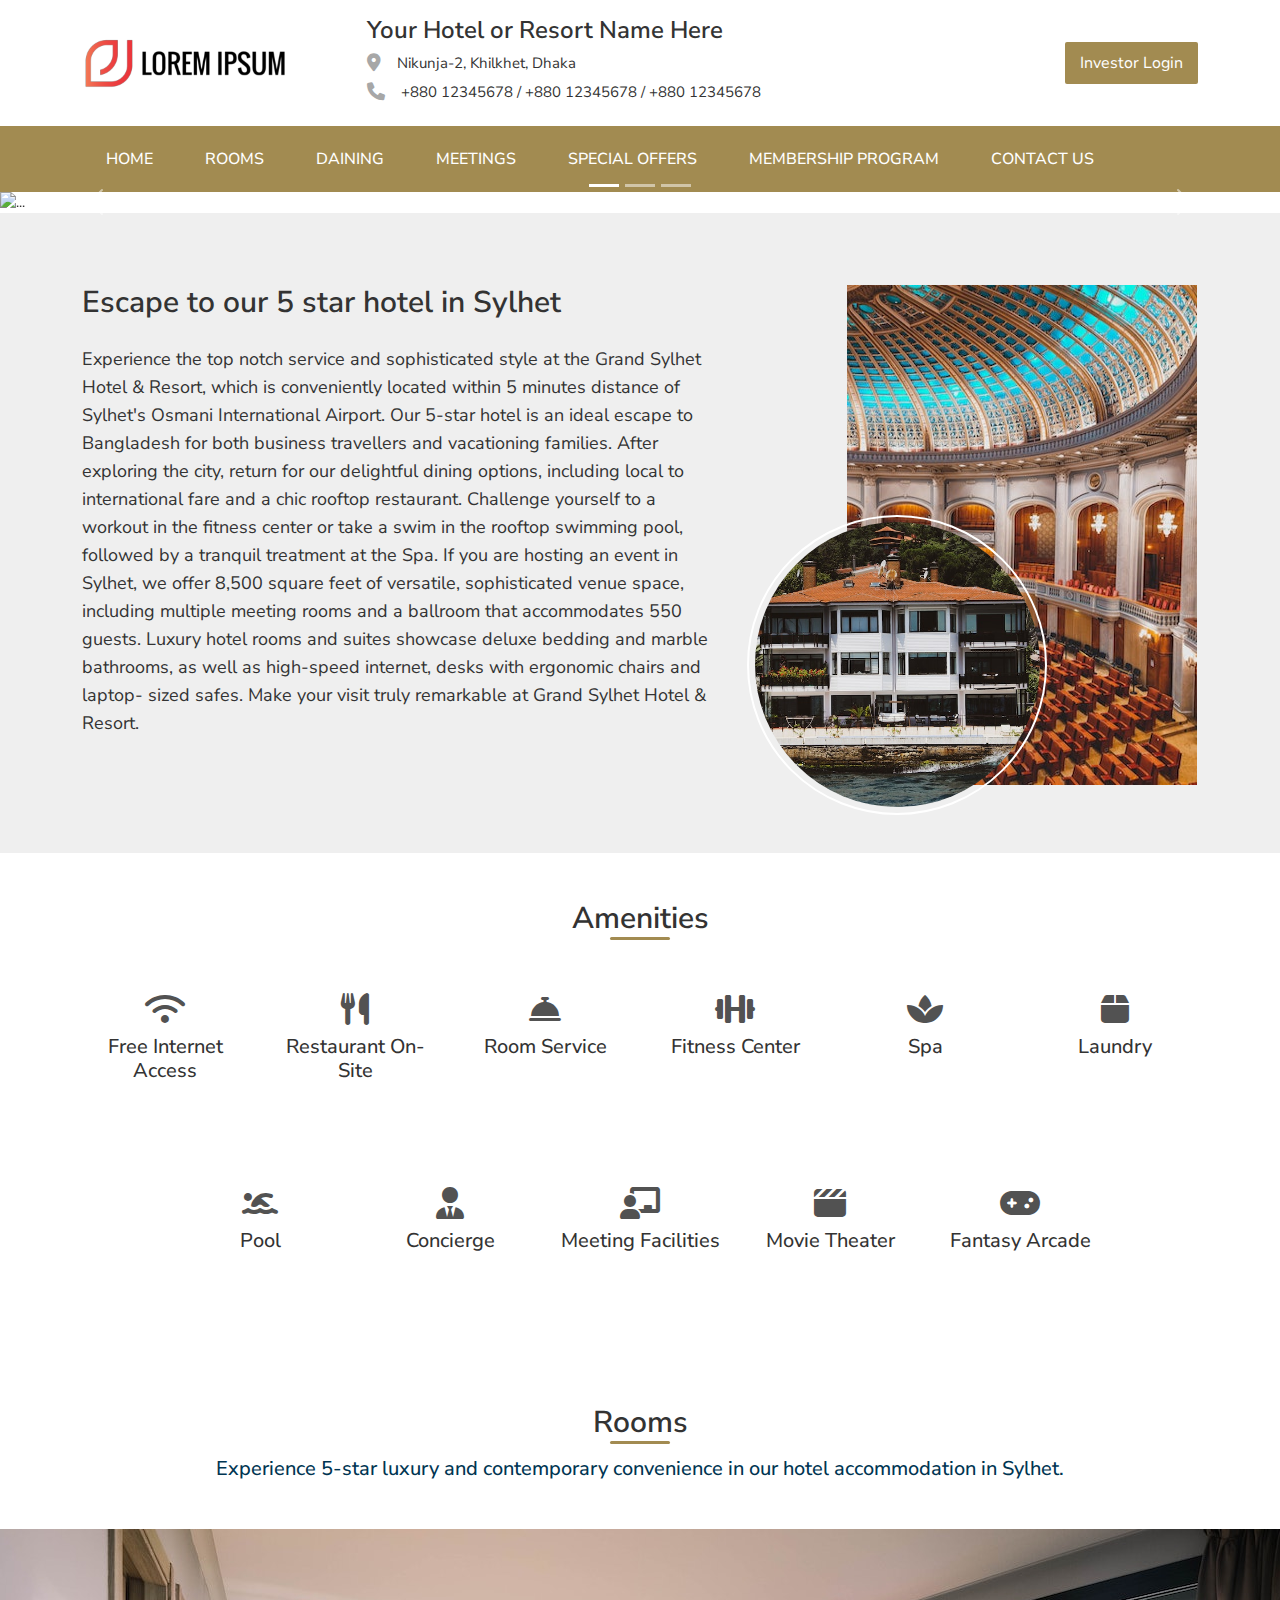
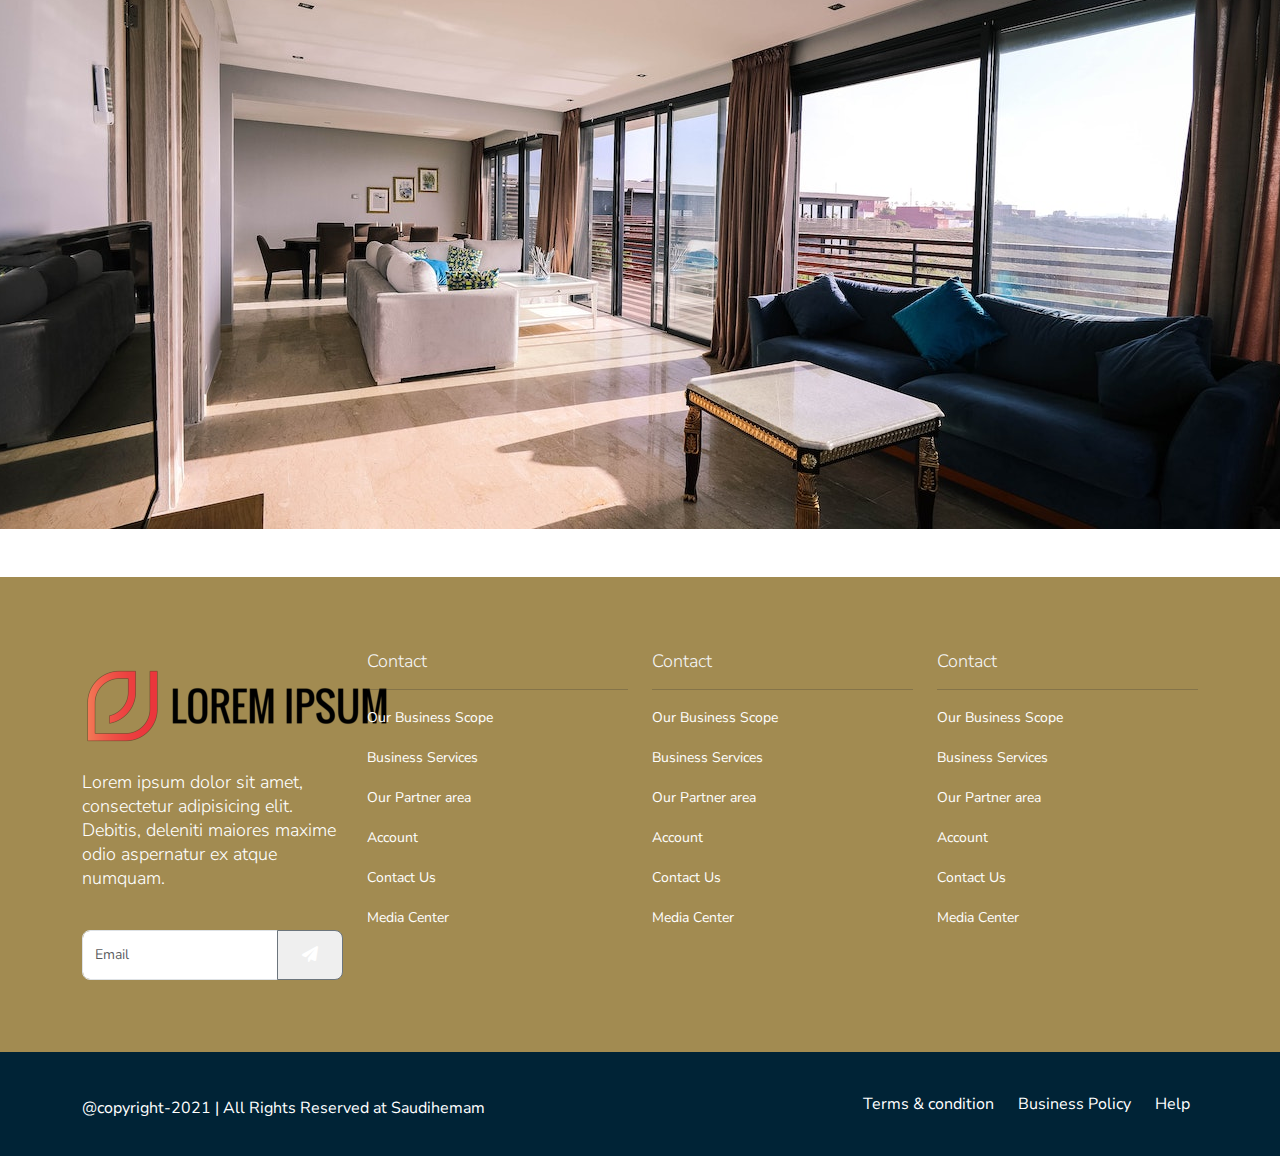
==== commit 7a36e008: "amenities" ====
--- a/index.html
+++ b/index.html
@@ -7,14 +7,12 @@
     <meta name="viewport" content="width=device-width, initial-scale=1.0">
     <title>Homepage | Grand Hotel</title>
     <!--    GOOGLE FONT-->
-    <link href="https://fonts.googleapis.com/css2?family=Nunito+Sans:wght@200;300;400;600;700;900&display=swap"
-        rel="stylesheet">
+    <link href="https://fonts.googleapis.com/css2?family=Nunito+Sans:wght@200;300;400;600;700;900&display=swap" rel="stylesheet">
     <!--    BOOSTRAP-->
     <link href="https://cdn.jsdelivr.net/npm/bootstrap@5.0.2/dist/css/bootstrap.min.css" rel="stylesheet">
     <!--    FONT AWSOME-->
+    <link rel="stylesheet" href="https://cdnjs.cloudflare.com/ajax/libs/font-awesome/4.7.0/css/font-awesome.min.css"/>
     <link rel="stylesheet" href="https://cdnjs.cloudflare.com/ajax/libs/font-awesome/6.0.0-beta3/css/all.min.css">
-    <!-- BOOSTRAP ICONS -->
-    <link rel="stylesheet" href="https://cdn.jsdelivr.net/npm/bootstrap-icons@1.10.4/font/bootstrap-icons.css">
     <!--    SLICK SLIDER-->
     <link rel="stylesheet" href="assets/css/slick-theme.css">
     <link rel="stylesheet" href="assets/css/slick.css">
@@ -26,18 +24,18 @@
 
 <body>
     <!-- HEADER TOP START -->
-    <section class="d-flex align-items-center py-2">
+    <section class="d-flex align-items-center">
         <div class="container">
             <div class="row align-items-center">
-                <div class="col-12 col-lg-3 text-start">
+                <div class="col-12 col-md-3 text-start">
                     <div class="logo d-flex justify-content-between align-items-center">
                         <a href="index.html">
                             <img src="assets/img/logo/logo.png" alt="Logo">
                         </a>
-                        <i class="fa fa-bars d-lg-none" onClick="mobileClick()" aria-hidden="true"></i>
-                    </div>
-                </div>
-                <div class="col-md-7 d-none d-lg-block">
+                        <i class="fa fa-bars d-md-none" onClick="mobileClick()" aria-hidden="true"></i>
+                    </div>
+                </div>
+                <div class="col-md-7 d-none d-md-block">
                     <div class="top-menu mt-3 mb-2">
                         <h4>Your Hotel or Resort Name Here</h4>
                         <div class="location d-flex">
@@ -46,11 +44,11 @@
                         </div>
                         <div class="phone-contact d-flex">
                             <i class="fa-solid fa-phone"></i>
-                            <p class="ms-3"> +880 12345678 / +880 12345678 / +880 12345678</p>
-                        </div>
-                    </div>
-                </div>
-                <div class="col-md-2 text-end d-none d-lg-block">
+                            <p class="ms-3"> +880 12345678  / +880 12345678  / +880 12345678</p>
+                        </div>
+                    </div>
+                </div>
+                <div class="col-md-2 text-end">
                     <div class="booking-btn">
                         <a class="button" href="#">Investor Login</a>
                     </div>
@@ -60,10 +58,10 @@
     </section>
     <!-- HEADER TOP END -->
     <!--HEADER SECTION-->
-    <header class="d-flex align-items-center d-none d-lg-block">
+    <header class="d-flex align-items-center">
         <div class="container">
             <div class="row">
-                <div class="col-md-12">
+                <div class="col-md-12 d-none d-md-block">
                     <div class="menubar">
                         <ul>
                             <li><a href="index.html">Home</a></li>
@@ -86,7 +84,7 @@
         <!-- accordion-->
         <div class="accordion accordion-flush" id="accordionFlushExample">
 
-            <div class="mobile-logo mb-5 d-flex align-items-center justify-content-between px-2 pe-3">
+            <div class="mobile-logo mb-5">
                 <a href="index.html">
                     <img src="assets/img/logo/logo.png" alt="mobile-logo">
                 </a>
@@ -95,54 +93,54 @@
 
             <div class="accordion-item custom ">
                 <h2 class="accordion-header" id="flush-headingThree">
-                    <a href="#">
-                        <button class="accordion-button custom collapsed none" type="button">
-                            <i class="bi bi-chevron-right"></i> Home
+                    <a href="index.html">
+                        <button class="accordion-button custom collapsed none" type="button">
+                            Home
                         </button>
                     </a>
                 </h2>
             </div>
             <div class="accordion-item custom">
                 <h2 class="accordion-header" id="flush-headingThree">
-                    <a href="#">
-                        <button class="accordion-button custom collapsed none" type="button">
-                            <i class="bi bi-chevron-right"></i> About Us
+                    <a href="business_scope.html">
+                        <button class="accordion-button custom collapsed none" type="button">
+                            About Us
                         </button>
                     </a>
                 </h2>
             </div>
             <div class="accordion-item custom">
                 <h2 class="accordion-header" id="flush-headingThree">
-                    <a href="#">
-                        <button class="accordion-button custom collapsed none" type="button">
-                            <i class="bi bi-chevron-right"></i> Services
+                    <a href="service.html">
+                        <button class="accordion-button custom collapsed none" type="button">
+                            Services
                         </button>
                     </a>
                 </h2>
             </div>
             <div class="accordion-item custom">
                 <h2 class="accordion-header" id="flush-headingThree">
-                    <a href="#">
-                        <button class="accordion-button custom collapsed none" type="button">
-                            <i class="bi bi-chevron-right"></i> Features
+                    <a href="features_capabilities.html">
+                        <button class="accordion-button custom collapsed none" type="button">
+                            Features
                         </button>
                     </a>
                 </h2>
             </div>
             <div class="accordion-item custom">
                 <h2 class="accordion-header" id="flush-headingThree">
-                    <a href="#">
-                        <button class="accordion-button custom collapsed none" type="button">
-                            <i class="bi bi-chevron-right"></i> Contact
+                    <a href="contact_us.html">
+                        <button class="accordion-button custom collapsed none" type="button">
+                            Contact
                         </button>
                     </a>
                 </h2>
             </div>
             <div class="accordion-item custom">
                 <h2 class="accordion-header" id="flush-headingThree">
-                    <a class="login-menu" href="#">
-                        <button class="accordion-button custom collapsed none" type="button">
-                            <i class="bi bi-chevron-right"></i> Sign Up
+                    <a class="login-menu" href="register.html">
+                        <button class="accordion-button custom collapsed none" type="button">
+                            Sign Up
                         </button>
                     </a>
                 </h2>
@@ -156,12 +154,9 @@
     <!-- BANNER PART START -->
     <div id="carouselExampleCaptions" class="carousel slide" data-bs-ride="carousel">
         <div class="carousel-indicators">
-            <button type="button" data-bs-target="#carouselExampleCaptions" data-bs-slide-to="0" class="active"
-                aria-current="true" aria-label="Slide 1"></button>
-            <button type="button" data-bs-target="#carouselExampleCaptions" data-bs-slide-to="1"
-                aria-label="Slide 2"></button>
-            <button type="button" data-bs-target="#carouselExampleCaptions" data-bs-slide-to="2"
-                aria-label="Slide 3"></button>
+            <button type="button" data-bs-target="#carouselExampleCaptions" data-bs-slide-to="0" class="active" aria-current="true" aria-label="Slide 1"></button>
+            <button type="button" data-bs-target="#carouselExampleCaptions" data-bs-slide-to="1" aria-label="Slide 2"></button>
+            <button type="button" data-bs-target="#carouselExampleCaptions" data-bs-slide-to="2" aria-label="Slide 3"></button>
         </div>
         <div class="carousel-inner">
             <div class="carousel-item active">
@@ -186,13 +181,11 @@
                 </div>
             </div>
         </div>
-        <button class="carousel-control-prev" type="button" data-bs-target="#carouselExampleCaptions"
-            data-bs-slide="prev">
+        <button class="carousel-control-prev" type="button" data-bs-target="#carouselExampleCaptions" data-bs-slide="prev">
             <span class="carousel-control-prev-icon" aria-hidden="true"></span>
             <span class="visually-hidden">Previous</span>
         </button>
-        <button class="carousel-control-next" type="button" data-bs-target="#carouselExampleCaptions"
-            data-bs-slide="next">
+        <button class="carousel-control-next" type="button" data-bs-target="#carouselExampleCaptions" data-bs-slide="next">
             <span class="carousel-control-next-icon" aria-hidden="true"></span>
             <span class="visually-hidden">Next</span>
         </button>
@@ -200,26 +193,16 @@
     <!-- BANNER PART END -->
 
     <!-- ABOUT GRAND SYLHET HOTEL SECTION START -->
-    <section class="py-5 clearfix">
-        <div class="container py-lg-5">
+    <section id="about" class="py-5">
+        <div class="container py-lg-4">
             <div class="row">
-                <div class="col-lg-6">
+                <div class="col-lg-7">
                     <div class="align-self-center">
-                        <h4>Escape to our 5 star hotel in Sylhet</h4>
-                        <p>Experience the top notch service and sophisticated style at the Grand Sylhet Hotel & Resort,
-                            which is conveniently located within 5 minutes distance of Sylhet's Osmani International
-                            Airport. Our 5-star hotel is an ideal escape to Bangladesh for both business travellers and
-                            vacationing families. After exploring the city, return for our delightful dining options,
-                            including local to international fare and a chic rooftop restaurant. Challenge yourself to a
-                            workout in the fitness center or take a swim in the rooftop swimming pool, followed by a
-                            tranquil treatment at the Spa. If you are hosting an event in Sylhet, we offer 8,500 square
-                            feet of versatile, sophisticated venue space, including multiple meeting rooms and a
-                            ballroom that accommodates 550 guests. Luxury hotel rooms and suites showcase deluxe bedding
-                            and marble bathrooms, as well as high-speed internet, desks with ergonomic chairs and
-                            laptop- sized safes. Make your visit truly remarkable at Grand Sylhet Hotel & Resort.</p>
-                    </div>
-                </div>
-                <div class="col-lg-6 d-none d-lg-block">
+                        <h3>Escape to our 5 star hotel in Sylhet</h3>
+                        <p class="paragraph mt-lg-4">Experience the top notch service and sophisticated style at the Grand Sylhet Hotel & Resort, which is conveniently located within 5 minutes distance of Sylhet's Osmani International Airport. Our 5-star hotel is an ideal escape to Bangladesh for both business travellers and vacationing families. After exploring the city, return for our delightful dining options, including local to international fare and a chic rooftop restaurant. Challenge yourself to a workout in the fitness center or take a swim in the rooftop swimming pool, followed by a tranquil treatment at the Spa. If you are hosting an event in Sylhet, we offer 8,500 square feet of versatile, sophisticated venue space, including multiple meeting rooms and a ballroom that accommodates 550 guests. Luxury hotel rooms and suites showcase deluxe bedding and marble bathrooms, as well as high-speed internet, desks with ergonomic chairs and laptop- sized safes. Make your visit truly remarkable at Grand Sylhet Hotel & Resort.</p>
+                    </div>
+                </div>
+                <div class="col-lg-5">
                     <div class="aboutus-img">
                         <div class="shape-img">
                             <!-- <svg width="228px" height="261px" viewBox="700 30 300 100" preserveAspectRatio="xMinYMin meet" xmlns="http://www.w3.org/2000/svg" version="1.1">
@@ -228,10 +211,10 @@
                             </svg> -->
                         </div>
                         <div class="long-img">
-                            <img src="assets/img/aboutus-img.jpg" alt="aboutus">
+                            <img src="assets/img/photos/aboutus-img.jpg" alt="aboutus">
                         </div>
                         <div class="circle-img">
-                            <img src="assets/img/circle-thumbnail.jpg" alt="circle-img">
+                            <img src="assets/img/photos/circle-thumbnail.jpg" alt="circle-img">
                         </div>
                     </div>
                 </div>
@@ -240,234 +223,191 @@
     </section>
     <!-- ABOUT GRAND SYLHET HOTEL SECTION START -->
 
-
-    <!-- FEATURE SECTION -->
-    <section class="feature-section py-5">
+    <!-- Amenities SECTION START -->
+    <section class="amenities py-5">
         <div class="container">
-            <div class="section-title text-center">
-                <h4 class="after">Our Hotel</h4>
-                <h6>HOTEL ACCESSIBILITY FEATURES</h6>
-                <p>
-                    We are committed to providing equal access and opportunity for individuals with disabilities. The
-                    features also make our hotels more accessible for older individuals with changing abilities to
-                    ensure a seamless experience. Our overall goal is to improve usability throughout the hotel for all
-                    guests.
-                </p>
-            </div>
-
-            <div class="row mt-5">
-                <div class="col-12 col-md-6 pb-4">
-                    <div class="feture-box h-100">
-                        <img src="assets/img/image/hotel1.jpg" alt="image">
-                        <div class="feture-overlay">
-                            <div class="feture-overlay2">
-                                <h4>Restaurants & Cafe
-                                </h4>
-                                <h6>
-                                    Extensive food and Beverage</h6>
-                                <p>
-                                    Lorem, ipsum dolor sit amet consectetur adipisicing elit. Facilis eius alias unde
-                                    necessitatibus, impedit quod repudiandae sapiente sit quisquam neque.
-                                </p>
-                            </div>
-                        </div>
-                    </div>
-                </div>
-                <div class="col-12 col-md-6 pb-4">
-                    <div class="feture-box h-100">
-                        <img src="assets/img/image/hotel2.jpg" alt="image">
-                        <div class="feture-overlay">
-                            <div class="feture-overlay2">
-                                <h4>Meetings & Events
-
-                                </h4>
-                                <h6>
-                                    Perfect for Meetings & Events</h6>
-                                <p>
-                                    Lorem, ipsum dolor sit amet consectetur adipisicing elit. Facilis eius alias unde
-                                    necessitatibus, impedit quod repudiandae sapiente sit quisquam neque.
-                                </p>
-                            </div>
-                        </div>
-                    </div>
-                </div>
-                <div class="col-12 col-md-6 pb-4">
-                    <div class="feture-box h-100">
-                        <img src="assets/img/image/hotel3.jpg" alt="image">
-                        <div class="feture-overlay">
-                            <div class="feture-overlay2">
-                                <h4>
-                                    SWIMMING POOL
-                                </h4>
-                                <h6>
-
-                                    Pool, Cabanas & Tennis
-                                </h6>
-                                <p>
-                                    Lorem, ipsum dolor sit amet consectetur adipisicing elit. Facilis eius alias unde
-                                    necessitatibus, impedit quod repudiandae sapiente sit quisquam neque.
-                                </p>
-                            </div>
-                        </div>
-                    </div>
-                </div>
-                <div class="col-12 col-md-6 pb-4">
-                    <div class="feture-box h-100">
-                        <img src="assets/img/image/hotel4.jpg" alt="image">
-                        <div class="feture-overlay">
-                            <div class="feture-overlay2">
-                                <h4>
-                                    GYM
-                                </h4>
-                                <h6>
-                                    Health & Fitness
-                                </h6>
-                                <p>
-                                    Lorem, ipsum dolor sit amet consectetur adipisicing elit. Facilis eius alias unde
-                                    necessitatibus, impedit quod repudiandae sapiente sit quisquam neque.
-                                </p>
-                            </div>
-                        </div>
+            <div class="section-header text-center">
+                <h3>Amenities</h3>
+            </div>
+            <div class="row d-flex justify-content-center mt-2">
+                <div class="col-xl-2 col-lg-2 col-md-3 col-sm-4 my-4 my-lg-5">
+                    <div class="amenities-item text-center">
+                        <i class="fa-solid fa-wifi"></i>
+                        <h6 class="mt-2">Free Internet Access</h6>
+                    </div>
+                </div>
+                <div class="col-xl-2 col-lg-2 col-md-3 col-sm-4 my-4 my-lg-5">
+                    <div class="amenities-item text-center">
+                        <i class="fa-solid fa-utensils"></i>
+                        <h6 class="mt-2">Restaurant On-Site</h6>
+                    </div>
+                </div>
+                <div class="col-xl-2 col-lg-2 col-md-3 col-sm-4 my-4 my-lg-5">
+                    <div class="amenities-item text-center">
+                        <i class="fa-solid fa-bell-concierge"></i>
+                        <h6 class="mt-2">Room Service</h6>
+                    </div>
+                </div>
+                <div class="col-xl-2 col-lg-2 col-md-3 col-sm-4 my-4 my-lg-5">
+                    <div class="amenities-item text-center">
+                        <i class="fa-solid fa-dumbbell"></i>
+                        <h6 class="mt-2">Fitness Center</h6>
+                    </div>
+                </div>
+                <div class="col-xl-2 col-lg-2 col-md-3 col-sm-4 my-4 my-lg-5">
+                    <div class="amenities-item text-center">
+                        <i class="fa-solid fa-spa"></i>
+                        <h6 class="mt-2">Spa </h6>
+                    </div>
+                </div>
+                <div class="col-xl-2 col-lg-2 col-md-3 col-sm-4 my-4 my-lg-5">
+                    <div class="amenities-item text-center">
+                        <i class="fa-solid fa-box"></i>
+                        <h6 class="mt-2">Laundry</h6>
+                    </div>
+                </div>
+                <div class="col-xl-2 col-lg-2 col-md-3 col-sm-4 my-4 my-lg-5">
+                    <div class="amenities-item text-center">
+                        <i class="fa-solid fa-person-swimming"></i>
+                        <h6 class="mt-2">Pool</h6>
+                    </div>
+                </div>
+                <div class="col-xl-2 col-lg-2 col-md-3 col-sm-4 my-4 my-lg-5">
+                    <div class="amenities-item text-center">
+                        <i class="fa-solid fa-user-tie"></i>
+                        <h6 class="mt-2">Concierge</h6>
+                    </div>
+                </div>
+                <div class="col-xl-2 col-lg-2 col-md-3 col-sm-4 my-4 my-lg-5">
+                    <div class="amenities-item text-center">
+                        <i class="fa-solid fa-chalkboard-user"></i>
+                        <h6 class="mt-2">Meeting Facilities</h6>
+                    </div>
+                </div>
+                <div class="col-xl-2 col-lg-2 col-md-3 col-sm-4 my-4 my-lg-5">
+                    <div class="amenities-item text-center">
+                        <i class="fa-solid fa-clapperboard"></i>
+                        <h6 class="mt-2">Movie Theater</h6>
+                    </div>
+                </div>
+                <div class="col-xl-2 col-lg-2 col-md-3 col-sm-4 my-4 my-lg-5">
+                    <div class="amenities-item text-center">
+                        <i class="fa-solid fa-gamepad"></i>
+                        <h6 class="mt-2">Fantasy Arcade</h6>
                     </div>
                 </div>
             </div>
         </div>
     </section>
-    <!-- FEATURE SECTION END -->
-
-    <!-- LOCATION SECTION -->
-    <section class="location-section py-5">
-        <div class="container">
-            <iframe
-                src="https://www.google.com/maps/embed?pb=!1m18!1m12!1m3!1d14598.566420900826!2d90.41764857197862!3d23.83134023106288!2m3!1f0!2f0!3f0!3m2!1i1024!2i768!4f13.1!3m3!1m2!1s0x3755c6422bc83d21%3A0x3a1bc96ce9f8ad8b!2sKhilkhet%2C%20Dhaka!5e0!3m2!1sen!2sbd!4v1680966619590!5m2!1sen!2sbd"
-                width="100%" height="450" style="border:0;" allowfullscreen="" loading="lazy"
-                referrerpolicy="no-referrer-when-downgrade"></iframe>
+    <!-- Amenities SECTION END -->
+
+    <!-- ROOMS SECTION START -->
+    <section class="room-part py-5">
+        <div class="section-header text-center">
+            <h3>Rooms</h3>
+            <h5 class="mt-3">Experience 5-star luxury and contemporary convenience in our hotel accommodation in Sylhet.</h5>
+        </div>
+        <div class="room-img mt-5">
+            <!--  -->
         </div>
     </section>
-    <!-- LOCATION SECTION END-->
-
-    <!-- Testin branch  -->
-
-    <!-- BANNER PART END -->
+    <!-- ROOMS SECTION END -->
 
     <!--    FOOTER SECTION-->
     <footer class="footer-part pt-5 pb-4">
         <div class="container">
             <div class="row">
                 <div class="col-xl-3 col-lg-3 col-md-6 col-sm-12">
-                    <div class="footer-main pt-4">
-                        <div class="footer-logo">
-                            <a href="#">
-                                <img class="pt-3" src="assets/img/logo/logo.png" alt="logo">
-                            </a>
-                        </div>
-                        <div class="footer-about">
-                            <p>Lorem ipsum dolor sit amet, consectetur adipisicing elit. Debitis, deleniti
-                                maiores maxime odio aspernatur ex atque numquam.
-                            </p>
-                        </div>
-
-
-                        <div class="footer-social">
-                            <h6>Connect with us :</h6>
-                            <a href="#">
-                                <i class="fab fa-facebook-f"></i>
-                            </a>
-                            <a href="#">
-                                <i class="fab fa-youtube"></i>
-                            </a>
-                            <a href="#">
-                                <i class="fab fa-twitter"></i>
-                            </a>
-                            <a href="#">
-                                <i class="fab fa-whatsapp"></i>
-                            </a>
-                        </div>
-                    </div>
-                </div>
-                <div class="col-xl-6 col-lg-6 col-md-6 col-sm-12">
-                    <div class="footer-main pt-4">
-                        <h4>Quick Links </h4>
-            
-                        <div class="row">
-                            <div class="col-12 col-sm-6">
-                                <div class="footer-link">
-                                    <ul>
-                                        <li class="my-3">
-                                            <a href="business_scope.html"> <i class="bi bi-chevron-right"></i> Our Business Scope</a>
-                                        </li>
-                                        <li class="my-3">
-                                            <a href="service.html"> <i class="bi bi-chevron-right"></i> Business Services</a>
-                                        </li>
-                                        <li class="my-3">
-                                            <a href="our_partner.html"> <i class="bi bi-chevron-right"></i> Our Partner area</a>
-                                        </li>
-                                        <li class="my-3">
-                                            <a href="features_capabilities.html"> <i class="bi bi-chevron-right"></i> Account</a>
-                                        </li>
-                                        <li class="my-3">
-                                            <a href="contact_us.html"> <i class="bi bi-chevron-right"></i> Contact Us</a>
-                                        </li>
-                                        <li class="my-3">
-                                            <a href="qualification_training.html"> <i class="bi bi-chevron-right"></i> Media Center</a>
-                                        </li>
-                                    </ul>
-                                </div>
-                            </div>
-                            <div class="col-12 col-sm-6">
-                                <div class="footer-link">
-                                    <ul>
-                                        <li class="my-3">
-                                            <a href="business_scope.html"> <i class="bi bi-chevron-right"></i> Our Business Scope</a>
-                                        </li>
-                                        <li class="my-3">
-                                            <a href="service.html"> <i class="bi bi-chevron-right"></i> Business Services</a>
-                                        </li>
-                                        <li class="my-3">
-                                            <a href="our_partner.html"> <i class="bi bi-chevron-right"></i> Our Partner area</a>
-                                        </li>
-                                        <li class="my-3">
-                                            <a href="features_capabilities.html"> <i class="bi bi-chevron-right"></i> Account</a>
-                                        </li>
-                                        <li class="my-3">
-                                            <a href="contact_us.html"> <i class="bi bi-chevron-right"></i> Contact Us</a>
-                                        </li>
-                                        <li class="my-3">
-                                            <a href="qualification_training.html"> <i class="bi bi-chevron-right"></i> Media Center</a>
-                                        </li>
-                                    </ul>
-                                </div>
-                            </div>
+                    <div class="left pt-4">
+                        <img class="pt-3" src="assets/img/logo/logo.png" alt="logo">
+                        <p class="py-4">Lorem ipsum dolor sit amet, consectetur adipisicing elit. Debitis, deleniti maiores maxime odio aspernatur ex atque numquam.</p>
+                        <div class="input-group mb-5">
+                            <input type="text" class="form-control" placeholder="Email" aria-label="Email" aria-describedby="button-addon2">
+                            <button class="btn btn-outline-secondary" type="button" id="button-addon2">&nbsp;&nbsp; <i class="fas fa-paper-plane"></i> &nbsp;&nbsp;</button>
                         </div>
                     </div>
                 </div>
                 <div class="col-xl-3 col-lg-3 col-md-6 col-sm-12">
-                    <div class="footer-main pt-4">
-                        <h4>Our Location </h4>
-                        <div class="footer-link mt-4">
-                            <div class="footer-location">
-                                <ul>
-                                    <li>
-                                        <i class="fas fa-map-marker-alt"></i>
-                                        Nikunja-2, Khilkhet, Dhaka
-                                    </li>
-                                    <li>
-                                        <i class="fas fa-phone"></i>
-
-                                        +880 12345678 / +880 12345678 / +880 12345678
-                                    </li>
-                                    <li>
-                                        <i class="far fa-envelope"></i>
-                                        demo@gmail.com
-                                    </li>
-                                </ul>
-                            </div>
-                            <div class="footer-form mt-3">
-                                <div class="footer-form-box">
-                                    <input type="email" placeholder="Email">
-                                    <button type="submit">Subscribe</button>
-                                </div>
-                            </div>
+                    <div class="right pt-4">
+                        <p class="paragraph">Contact </p>
+                        <hr class="footer">
+                        <div class="footer-link">
+                            <ul>
+                                <li class="my-3">
+                                    <a href="business_scope.html">Our Business Scope</a>
+                                </li>
+                                <li class="my-3">
+                                    <a href="service.html">Business Services</a>
+                                </li>
+                                <li class="my-3">
+                                    <a href="our_partner.html">Our Partner area</a>
+                                </li>
+                                <li class="my-3">
+                                    <a href="features_capabilities.html">Account</a>
+                                </li>
+                                <li class="my-3">
+                                    <a href="contact_us.html">Contact Us</a>
+                                </li>
+                                <li class="my-3">
+                                    <a href="qualification_training.html">Media Center</a>
+                                </li>
+                            </ul>
+                        </div>
+                    </div>
+                </div>
+                <div class="col-xl-3 col-lg-3 col-md-6 col-sm-12">
+                    <div class="right pt-4">
+                        <p class="paragraph">Contact </p>
+                        <hr class="footer">
+                        <div class="footer-link">
+                            <ul>
+                                <li class="my-3">
+                                    <a href="business_scope.html">Our Business Scope</a>
+                                </li>
+                                <li class="my-3">
+                                    <a href="service.html">Business Services</a>
+                                </li>
+                                <li class="my-3">
+                                    <a href="our_partner.html">Our Partner area</a>
+                                </li>
+                                <li class="my-3">
+                                    <a href="features_capabilities.html">Account</a>
+                                </li>
+                                <li class="my-3">
+                                    <a href="contact_us.html">Contact Us</a>
+                                </li>
+                                <li class="my-3">
+                                    <a href="qualification_training.html">Media Center</a>
+                                </li>
+                            </ul>
+                        </div>
+                    </div>
+                </div>
+                <div class="col-xl-3 col-lg-3 col-md-6 col-sm-12">
+                    <div class="right pt-4">
+                        <p class="paragraph">Contact </p>
+                        <hr class="footer">
+                        <div class="footer-link">
+                            <ul>
+                                <li class="my-3">
+                                    <a href="business_scope.html">Our Business Scope</a>
+                                </li>
+                                <li class="my-3">
+                                    <a href="service.html">Business Services</a>
+                                </li>
+                                <li class="my-3">
+                                    <a href="our_partner.html">Our Partner area</a>
+                                </li>
+                                <li class="my-3">
+                                    <a href="features_capabilities.html">Account</a>
+                                </li>
+                                <li class="my-3">
+                                    <a href="contact_us.html">Contact Us</a>
+                                </li>
+                                <li class="my-3">
+                                    <a href="qualification_training.html">Media Center</a>
+                                </li>
+                            </ul>
                         </div>
                     </div>
                 </div>
@@ -476,26 +416,24 @@
     </footer>
     <!--    FOOTER SECTION END-->
     <!-- COPYRIGHT START -->
-    <section class="copyright">
+    <section class="copyright-part py-4">
         <div class="container">
-            <div class="copyright-container py-4">
-                <div class="row">
-                    <div class="col-12 col-md-6">
-                        <p>@copyright-2023 | All Rights Reserved at demoproject</p>
-                    </div>
-                    <div class="col-12 col-md-6">
-                        <ul class="d-flex justify-content-end">
-                            <li class="ms-3 me-2">
-                                <a href="#">Terms & condition</a>
-                            </li>
-                            <li class="ms-3 me-2">
-                                <a href="#">Business Policy</a>
-                            </li>
-                            <li class="ms-3 me-2">
-                                <a href="#">Help</a>
-                            </li>
-                        </ul>
-                    </div>
+            <div class="row">
+                <div class="col-xl-6 col-lg-6 col-md-6 col-sm-6 pt-4">
+                    <p>@copyright-2021 | All Rights Reserved at Saudihemam</p>
+                </div>
+                <div class="col-xl-6 col-lg-6 col-md-6 col-sm-6 pt-3">
+                    <ul class="d-flex justify-content-end">
+                        <li class="ms-3 me-2">
+                            <a href="#">Terms & condition</a>
+                        </li>
+                        <li class="ms-3 me-2">
+                            <a href="#">Business Policy</a>
+                        </li>
+                        <li class="ms-3 me-2">
+                            <a href="#">Help</a>
+                        </li>
+                    </ul>
                 </div>
             </div>
         </div>
@@ -507,11 +445,9 @@
     <!--    SLICK SLIDER-->
     <script src="assets/js/slick.min.js"></script>
     <!--    BOOSTRAP-->
-    <script src="https://cdn.jsdelivr.net/npm/bootstrap@5.0.2/dist/js/bootstrap.bundle.min.js"
-        integrity="sha384-MrcW6ZMFYlzcLA8Nl+NtUVF0sA7MsXsP1UyJoMp4YLEuNSfAP+JcXn/tWtIaxVXM"
-        crossorigin="anonymous"></script>
+    <script src="https://cdn.jsdelivr.net/npm/bootstrap@5.0.2/dist/js/bootstrap.bundle.min.js" integrity="sha384-MrcW6ZMFYlzcLA8Nl+NtUVF0sA7MsXsP1UyJoMp4YLEuNSfAP+JcXn/tWtIaxVXM" crossorigin="anonymous"></script>
     <script src="assets/js/main.js"></script>
 
 </body>
 
-</html>+</html>
--- a/assets/css/style.css
+++ b/assets/css/style.css
@@ -9,11 +9,10 @@
     max-width: 205px;
 }
 .logo i {
-    font-size: 20px;
+    font-size: 22px;
     padding: 8px;
+    padding-right: 0;
     transition: .2s;
-    border: 2px solid var(--cp);
-    border-radius: 5px;
 }
 .logo i:hover {
     color: var(--sc);
@@ -30,10 +29,10 @@
 }
 .menubar ul li a {
     font-weight: 500;
-    font-size: 14px;
+    font-size: 16px;
     text-transform: uppercase;
     display: inline-block;
-    padding: 7px 15px;
+    padding: 7px 24px;
     color: var(--wc);
 }
 .menubar .login-menu {
@@ -54,14 +53,11 @@
 }
 .mobile-logo i {
     font-size: 20px;
+    float: right;
+    margin: 5px 20px;
     color: var(--pc);
     cursor: pointer;
-    border: 1px solid var(--cp);
-    height: 28px;
-    width: 28px;
-    border-radius: 50%;
-    line-height: 28px;
-    text-align: center;
+    padding: 5px;
 }
 .mobile-logo i:hover {
     color: var(--sc);
@@ -72,11 +68,11 @@
     font-size: 16px;
     -webkit-transition: .4s;
     transition: .4s;
-    color: var(--cp);
+    color: var(--psb);
     font-weight: 400;
 }
 .custom.accordion-button:hover {
-    color: var(--cp);
+    color: var(--sc);
 }
 .custom.accordion-button:focus {
     -webkit-box-shadow: none;
@@ -203,7 +199,7 @@
 /* ABOUT GRAND SYLHET HOTEL CSS START */
 #about{
     background: var(--bgc);
-    height: 600px;
+    height: 640px;
 }
 
 .aboutus-img{
@@ -216,89 +212,63 @@
     top: 0px;
 }
 .long-img img{
-    width: 500px;
+    width: 350px;
     height: 500px;
+}
+
+.circle-img {
+    position: absolute;
+    top: 230px;
+    width: 300px;
+    height: 300px;
+    border-radius: 50%;
+    border: 2px solid var(--wc);
 }
 
 .circle-img img {
     position: absolute;
     border-radius: 50%;
-    width: 300px;
-    height: 300px;
-    top: 206px;
-    left: -40px;
+    width: 285px;
+    height: 285px;
+    top: 5px;
+    left: 6px;
 }
 /* ABOUT GRAND SYLHET HOTEL CSS END */
 
-
-/* FETURE SECTION */
-
-/* .feture-box{
-    background-image: linear-gradient(#0000666b, #0000666b), url(../img/image/hotel1.jpg);
-    background-position: center;
+/* AMENITIES PART CSS START */
+.section-header h3{
+    position: relative;
+}
+.section-header h3::after {
+    position: absolute;
+    left: 50%;
+    transform: translate(-50%);
+    top: 36px;
+    width: 60px;
+    height: 3px;
+    background: var(--cp);
+    border-radius: 3px;
+    content: '';
+}
+
+.amenities-item i{
+    font-size: 32px;
+    color: #525252;
+}
+/* AMENITIES PART CSS END */
+
+/* ROOM PART CSS START */
+.room-img{
+    background-image: url(../img/photos/room-banner.jpg);
     background-repeat: no-repeat;
     background-size: cover;
-    padding: 40px;
-} */
-.feture-box {
-    position: relative;
-    border-radius: 10px;
-    overflow: hidden;
-}
-.feture-box .feture-overlay{
-    position: absolute;
-    top: 0;
-    width: 100%;
-    height: 100%;
-    padding: 30px;
-}
-.feture-box .feture-overlay2{
-    background: #99660091;
-    padding: 10px;
-    border-radius: 5px;
-}
-.feture-box h4{
-    color: var(--wc);
-    text-align: center;
-    font-size: 30px;
-    padding: 10px;
-    /* border-bottom: 2px solid var(--wc); */
-}
-.feture-box img{
-    width: 100%;
-}
-.feture-box h4::after{
-    content: '';
-    display: block;
-    height: 2px;
-    width: 150px;
-    margin: 0 auto;
-    margin-top: 10px;
-    background: var(--wc);
-}
-.feture-box h6{
-    color: var(--wc);
-    text-align: center;
-    font-size: 22px;
-}
-.feture-box p{
-    color: var(--wc);
-    text-align: center;
-    line-height: 28px;
-    /* display: none; */
-}
-.feture-overlay2 p{
-    opacity: 0;
-    position: absolute;
-    top: 0;
-}
-.feture-box:hover .feture-overlay2 p{
-    opacity: 1;
-    position: inherit;
-    transition: .4s;
-}
-
-/* FETURE SECTION */
+    background-position: center;
+    height: 600px;
+}
+/* ROOM PART CSS END */
+
+
+
 
 
 
@@ -386,163 +356,31 @@
     line-height: 24px;
     color: var(--wc);
 }
-.footer-logo img{
-    width: 80%;
-}
-.footer-logo a{
-    width: 100%;
-}
-.footer-social a i{
-    height: 25px;
-    width: 25px;
-    line-height: 25px;
-    text-align: center;
-    background: var(--wc);
-    color: var(--cp);
-    border-radius: 50%;
+/* copyright section */
+.copyright-part{
+    background: var(--bp);
+}
+.copyright-part p{
+    color: var(--wc);
+    font-weight: 400;
     font-size: 16px;
-    margin-right: 10px;
-    border: 1px solid var(--wc);
-    transition: .3s;
-}
-.footer-social a i:hover{
-    background: var(--cp);
-    color: var(--wc);
-}
-.footer-about{
-    padding: 20px 0;
-}
-.footer-about p{
-    margin: 0;
-    font-size: 15px;
-    color: var(--wc);
-    line-height: 27px;
-}
-.footer-location ul li{
-    position: relative;
-    padding-left: 40px;
-    padding-bottom: 15px;
-    color: var(--wc);
-    font-size: 15px;
-}
-.footer-location ul li i{
-    position: absolute;
-    left: 0;
-    font-size: 20px;
-    color: var(--wc);
-    top: 5px;
-}
-.footer-social h6{
+    line-height: 16px;
+}
+.copyright-part ul li a{
+    color: var(--wc);
     font-size: 16px;
-    color: var(--wc);
-    padding-bottom: 5px;
-}
-.footer-form-box{
-    position: relative;
-}
-.footer-form-box input{
-    display: block;
-    width: 100%;
-    border: none;
-    padding: 10px;
-    border-radius: 5px;
-    outline: none;
-}
-
-.footer-form-box button{
-    position: absolute;
-    right: 0;
-    top: 0;
-    background: var(--cp);
-    height: 100%;
-    border: 1px solid var(--wc);
-    color: var(--wc);
-    border-top-right-radius: 5px;
-    border-bottom-right-radius: 5px;
-    transition: .3s;
-}
-.footer-form-box button:hover{
-    background: var(--wc);
-    color: var(--cp);
-    border-left: 1px solid var(--cp);
-}
-.footer-main h4{
-    font-size: 22px;
-    color: var(--wc);
-}
-.footer-main h4::after{
-    content: '';
-    display: block;
-    width: 50px;
-    height: 2px;
-    background: #cccccc;
-    margin-top: 15px;
-}
-.footer-link ul li a{
-    color: #ffffff;
-    font-size: 15px;
-    transition: .4s;
-}
-.footer-link ul li a i{
-    font-size: 14px;
-}
-.footer-link ul li a:hover{
-    color:#cccccc;
-    padding-left: 2px;
 }
 /* FOOTER PART END */
 
-/* COPYRIGHT */
-.copyright{
-    background: var(--cp);
-    color: var(--wc);
-}
-.copyright-container{
-    border-top: 1px solid #cccccc;
-}
-.copyright p{
-    color: var(--wc);
-}
-.copyright ul li a{
-    font-size: 15px;
-}
-.copyright ul li a:hover{
-    color: #cccccc;
-}
-/* COPYRIGHT END */
-
-
-/* ========================================
-    Service Page Design CSS 
-======================================== */
-.pages-banner{
-    background-image: url(../img/image/service-banner.png);
-    background-repeat: no-repeat;
-    background-size: cover;
-    background-position: center;
-}
-.pages-banner-overlay{
-    background: #39004e00;
-}
-.pages-banner-content h4{
-    color: var(--wc);
-}
-.pages-banner-content .paragraph{
-    color: var(--wc);
-}
-.pages-banner-content .paragraph a:hover{
-    color: var(--dc);
-}
-
-
-
-
-
-
-
-
-
-
-
-
-
+
+
+
+
+
+
+
+
+
+
+
+
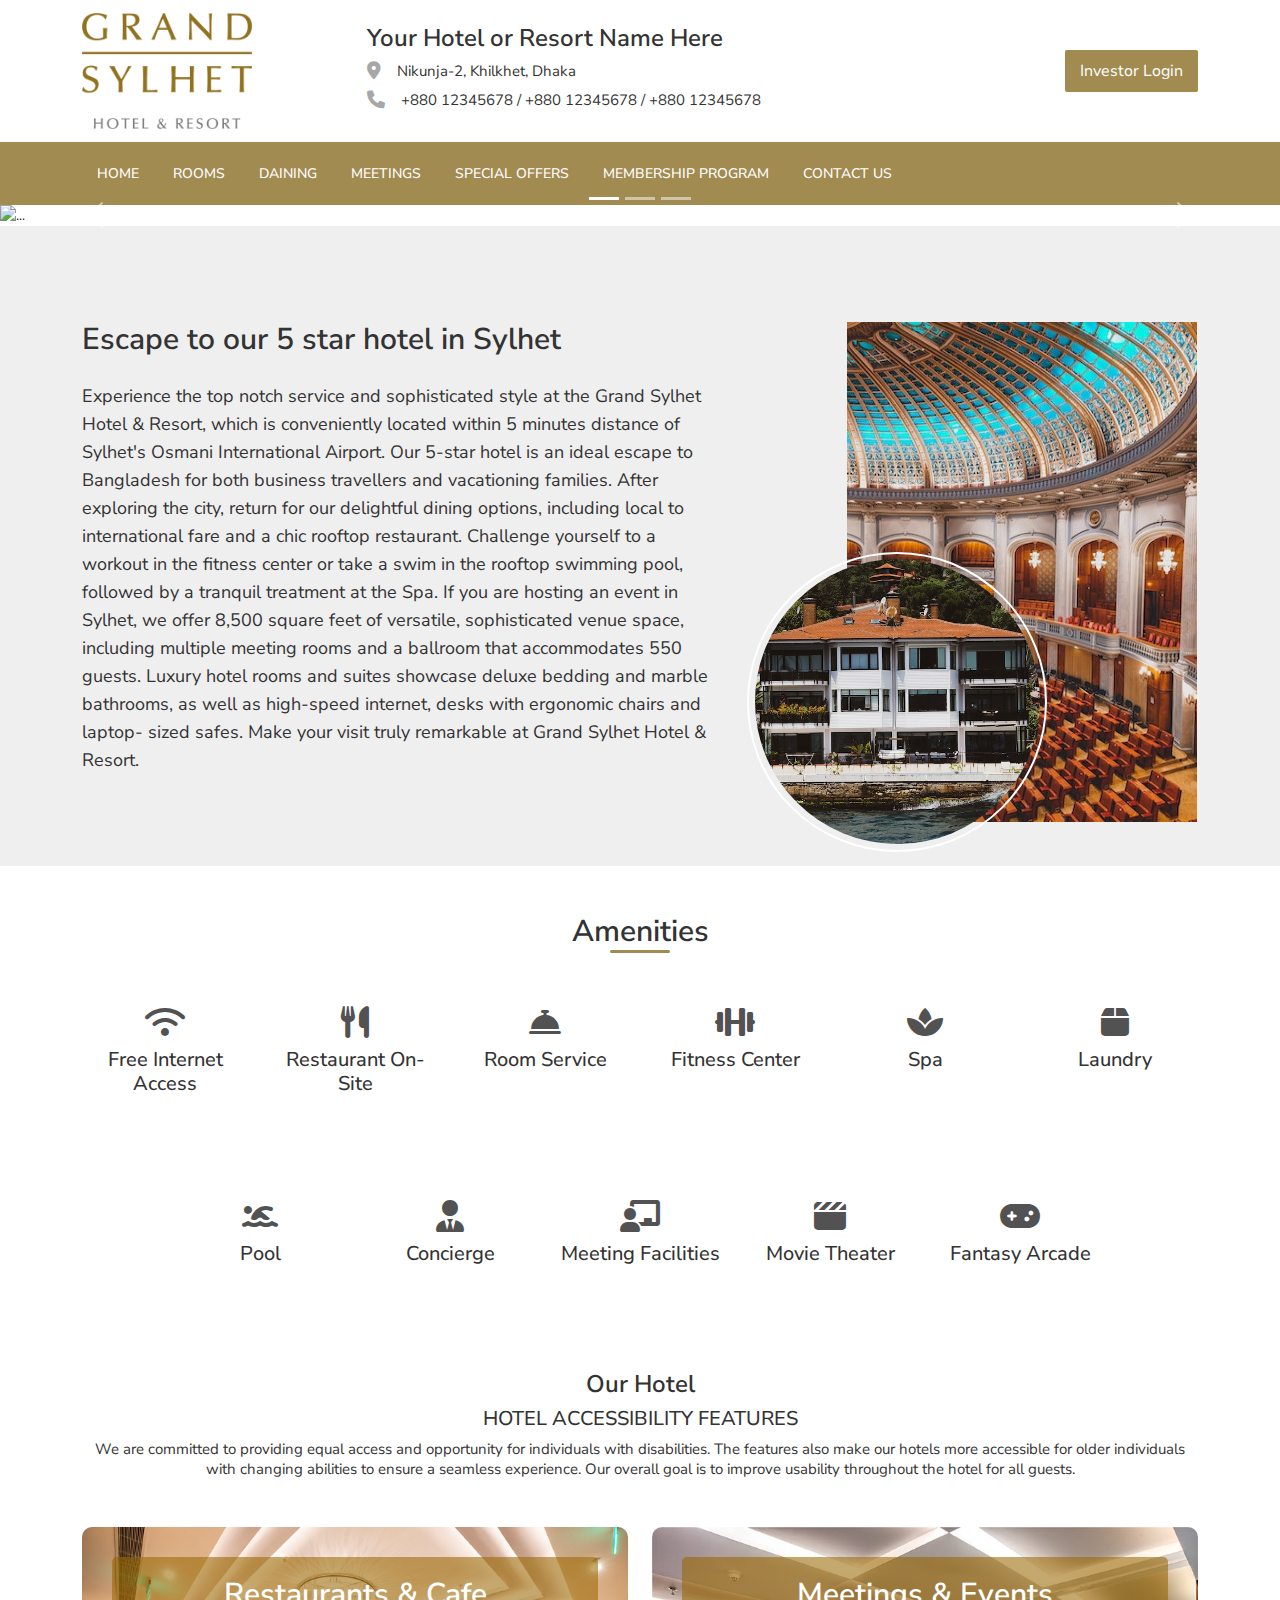
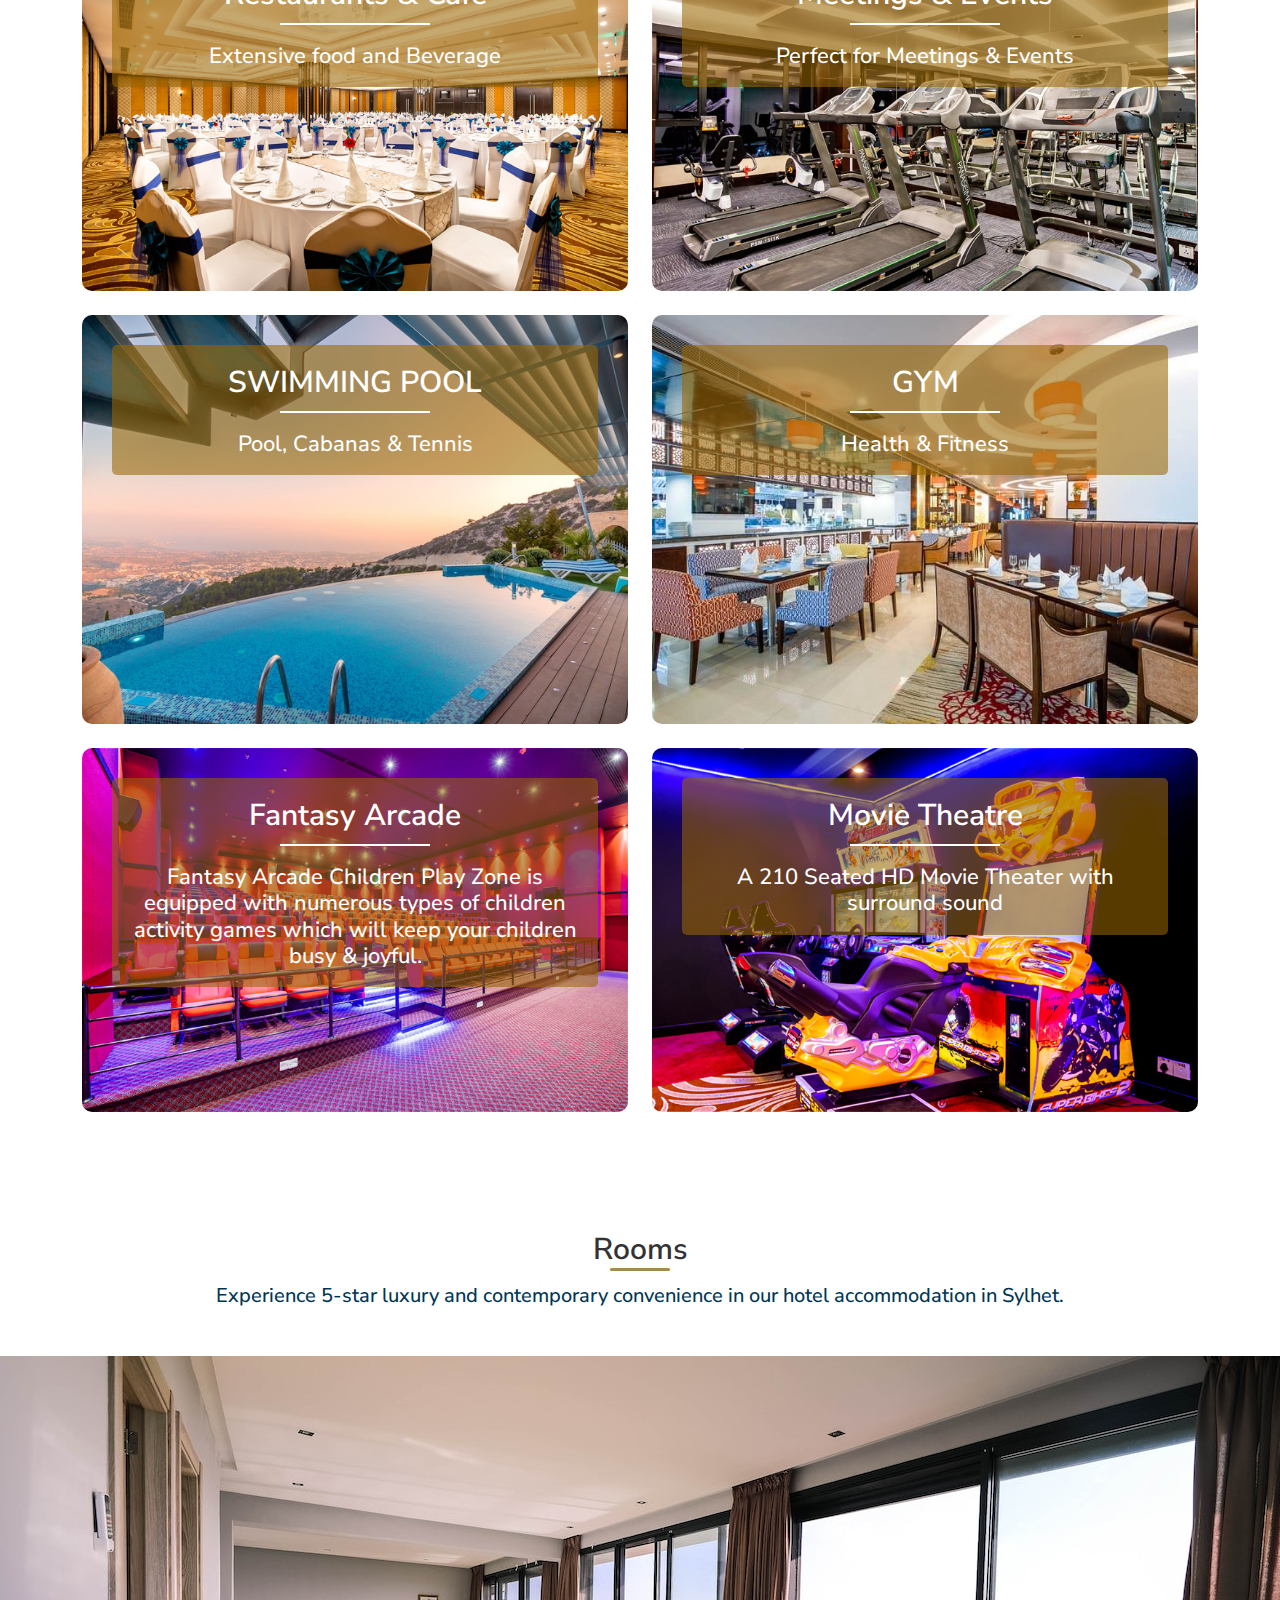
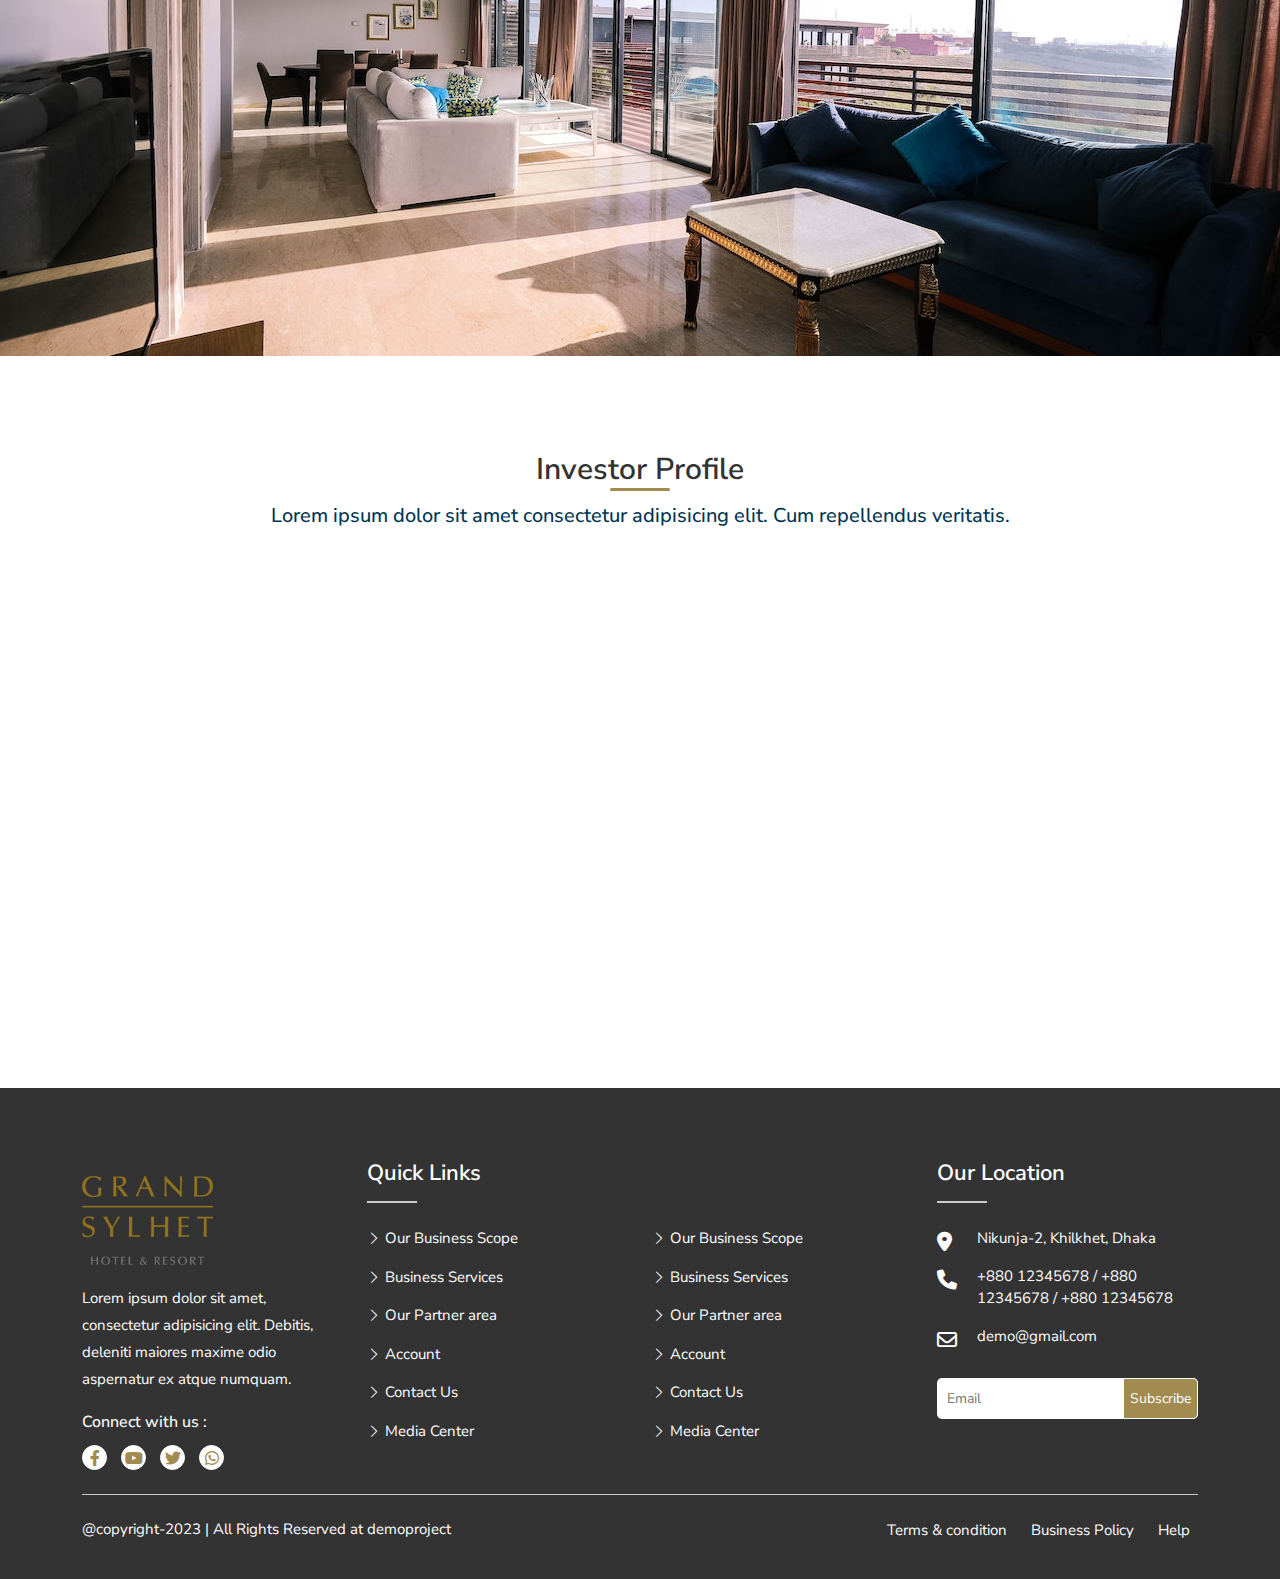
==== commit 096ff4f9: "Merge pull request #4 from sobuj-hasan/dev_sobuj" ====
--- a/index.html
+++ b/index.html
@@ -7,12 +7,14 @@
     <meta name="viewport" content="width=device-width, initial-scale=1.0">
     <title>Homepage | Grand Hotel</title>
     <!--    GOOGLE FONT-->
-    <link href="https://fonts.googleapis.com/css2?family=Nunito+Sans:wght@200;300;400;600;700;900&display=swap" rel="stylesheet">
+    <link href="https://fonts.googleapis.com/css2?family=Nunito+Sans:wght@200;300;400;600;700;900&display=swap"
+        rel="stylesheet">
     <!--    BOOSTRAP-->
     <link href="https://cdn.jsdelivr.net/npm/bootstrap@5.0.2/dist/css/bootstrap.min.css" rel="stylesheet">
     <!--    FONT AWSOME-->
-    <link rel="stylesheet" href="https://cdnjs.cloudflare.com/ajax/libs/font-awesome/4.7.0/css/font-awesome.min.css"/>
     <link rel="stylesheet" href="https://cdnjs.cloudflare.com/ajax/libs/font-awesome/6.0.0-beta3/css/all.min.css">
+    <!-- BOOSTRAP ICONS -->
+    <link rel="stylesheet" href="https://cdn.jsdelivr.net/npm/bootstrap-icons@1.10.4/font/bootstrap-icons.css">
     <!--    SLICK SLIDER-->
     <link rel="stylesheet" href="assets/css/slick-theme.css">
     <link rel="stylesheet" href="assets/css/slick.css">
@@ -24,18 +26,18 @@
 
 <body>
     <!-- HEADER TOP START -->
-    <section class="d-flex align-items-center">
+    <section class="d-flex align-items-center py-2">
         <div class="container">
             <div class="row align-items-center">
-                <div class="col-12 col-md-3 text-start">
+                <div class="col-12 col-lg-3 text-start">
                     <div class="logo d-flex justify-content-between align-items-center">
                         <a href="index.html">
                             <img src="assets/img/logo/logo.png" alt="Logo">
                         </a>
-                        <i class="fa fa-bars d-md-none" onClick="mobileClick()" aria-hidden="true"></i>
-                    </div>
-                </div>
-                <div class="col-md-7 d-none d-md-block">
+                        <i class="fa fa-bars d-lg-none" onClick="mobileClick()" aria-hidden="true"></i>
+                    </div>
+                </div>
+                <div class="col-md-7 d-none d-lg-block">
                     <div class="top-menu mt-3 mb-2">
                         <h4>Your Hotel or Resort Name Here</h4>
                         <div class="location d-flex">
@@ -44,11 +46,11 @@
                         </div>
                         <div class="phone-contact d-flex">
                             <i class="fa-solid fa-phone"></i>
-                            <p class="ms-3"> +880 12345678  / +880 12345678  / +880 12345678</p>
-                        </div>
-                    </div>
-                </div>
-                <div class="col-md-2 text-end">
+                            <p class="ms-3"> +880 12345678 / +880 12345678 / +880 12345678</p>
+                        </div>
+                    </div>
+                </div>
+                <div class="col-md-2 text-end d-none d-lg-block">
                     <div class="booking-btn">
                         <a class="button" href="#">Investor Login</a>
                     </div>
@@ -58,19 +60,19 @@
     </section>
     <!-- HEADER TOP END -->
     <!--HEADER SECTION-->
-    <header class="d-flex align-items-center">
+    <header class="d-flex align-items-center d-none d-lg-block">
         <div class="container">
             <div class="row">
-                <div class="col-md-12 d-none d-md-block">
+                <div class="col-md-12">
                     <div class="menubar">
                         <ul>
                             <li><a href="index.html">Home</a></li>
-                            <li><a href="business_scope.html">Rooms</a></li>
-                            <li><a href="service.html">Daining</a></li>
-                            <li><a href="features_capabilities.html">Meetings</a></li>
-                            <li><a href="contact_us.html">Special Offers</a></li>
-                            <li><a href="contact_us.html">Membership Program</a></li>
-                            <li><a href="contact_us.html">Contact Us</a></li>
+                            <li><a href="#">Rooms</a></li>
+                            <li><a href="#">Daining</a></li>
+                            <li><a href="#">Meetings</a></li>
+                            <li><a href="#">Special Offers</a></li>
+                            <li><a href="#">Membership Program</a></li>
+                            <li><a href="#">Contact Us</a></li>
                         </ul>
                     </div>
                 </div>
@@ -84,7 +86,7 @@
         <!-- accordion-->
         <div class="accordion accordion-flush" id="accordionFlushExample">
 
-            <div class="mobile-logo mb-5">
+            <div class="mobile-logo mb-5 d-flex align-items-center justify-content-between px-2 pe-3">
                 <a href="index.html">
                     <img src="assets/img/logo/logo.png" alt="mobile-logo">
                 </a>
@@ -93,54 +95,54 @@
 
             <div class="accordion-item custom ">
                 <h2 class="accordion-header" id="flush-headingThree">
-                    <a href="index.html">
+                    <a href="#">
                         <button class="accordion-button custom collapsed none" type="button">
-                            Home
+                            <i class="bi bi-chevron-right"></i> Home
                         </button>
                     </a>
                 </h2>
             </div>
             <div class="accordion-item custom">
                 <h2 class="accordion-header" id="flush-headingThree">
-                    <a href="business_scope.html">
+                    <a href="#">
                         <button class="accordion-button custom collapsed none" type="button">
-                            About Us
+                            <i class="bi bi-chevron-right"></i> About Us
                         </button>
                     </a>
                 </h2>
             </div>
             <div class="accordion-item custom">
                 <h2 class="accordion-header" id="flush-headingThree">
-                    <a href="service.html">
+                    <a href="#">
                         <button class="accordion-button custom collapsed none" type="button">
-                            Services
+                            <i class="bi bi-chevron-right"></i> Services
                         </button>
                     </a>
                 </h2>
             </div>
             <div class="accordion-item custom">
                 <h2 class="accordion-header" id="flush-headingThree">
-                    <a href="features_capabilities.html">
+                    <a href="#">
                         <button class="accordion-button custom collapsed none" type="button">
-                            Features
+                            <i class="bi bi-chevron-right"></i> Features
                         </button>
                     </a>
                 </h2>
             </div>
             <div class="accordion-item custom">
                 <h2 class="accordion-header" id="flush-headingThree">
-                    <a href="contact_us.html">
+                    <a href="#">
                         <button class="accordion-button custom collapsed none" type="button">
-                            Contact
+                            <i class="bi bi-chevron-right"></i> Contact
                         </button>
                     </a>
                 </h2>
             </div>
             <div class="accordion-item custom">
                 <h2 class="accordion-header" id="flush-headingThree">
-                    <a class="login-menu" href="register.html">
+                    <a class="login-menu" href="#">
                         <button class="accordion-button custom collapsed none" type="button">
-                            Sign Up
+                            <i class="bi bi-chevron-right"></i> Sign Up
                         </button>
                     </a>
                 </h2>
@@ -154,9 +156,12 @@
     <!-- BANNER PART START -->
     <div id="carouselExampleCaptions" class="carousel slide" data-bs-ride="carousel">
         <div class="carousel-indicators">
-            <button type="button" data-bs-target="#carouselExampleCaptions" data-bs-slide-to="0" class="active" aria-current="true" aria-label="Slide 1"></button>
-            <button type="button" data-bs-target="#carouselExampleCaptions" data-bs-slide-to="1" aria-label="Slide 2"></button>
-            <button type="button" data-bs-target="#carouselExampleCaptions" data-bs-slide-to="2" aria-label="Slide 3"></button>
+            <button type="button" data-bs-target="#carouselExampleCaptions" data-bs-slide-to="0" class="active"
+                aria-current="true" aria-label="Slide 1"></button>
+            <button type="button" data-bs-target="#carouselExampleCaptions" data-bs-slide-to="1"
+                aria-label="Slide 2"></button>
+            <button type="button" data-bs-target="#carouselExampleCaptions" data-bs-slide-to="2"
+                aria-label="Slide 3"></button>
         </div>
         <div class="carousel-inner">
             <div class="carousel-item active">
@@ -181,11 +186,13 @@
                 </div>
             </div>
         </div>
-        <button class="carousel-control-prev" type="button" data-bs-target="#carouselExampleCaptions" data-bs-slide="prev">
+        <button class="carousel-control-prev" type="button" data-bs-target="#carouselExampleCaptions"
+            data-bs-slide="prev">
             <span class="carousel-control-prev-icon" aria-hidden="true"></span>
             <span class="visually-hidden">Previous</span>
         </button>
-        <button class="carousel-control-next" type="button" data-bs-target="#carouselExampleCaptions" data-bs-slide="next">
+        <button class="carousel-control-next" type="button" data-bs-target="#carouselExampleCaptions"
+            data-bs-slide="next">
             <span class="carousel-control-next-icon" aria-hidden="true"></span>
             <span class="visually-hidden">Next</span>
         </button>
@@ -193,8 +200,8 @@
     <!-- BANNER PART END -->
 
     <!-- ABOUT GRAND SYLHET HOTEL SECTION START -->
-    <section id="about" class="py-5">
-        <div class="container py-lg-4">
+    <section id="about" class="py-5 clearfix">
+        <div class="container py-lg-5">
             <div class="row">
                 <div class="col-lg-7">
                     <div class="align-self-center">
@@ -202,7 +209,7 @@
                         <p class="paragraph mt-lg-4">Experience the top notch service and sophisticated style at the Grand Sylhet Hotel & Resort, which is conveniently located within 5 minutes distance of Sylhet's Osmani International Airport. Our 5-star hotel is an ideal escape to Bangladesh for both business travellers and vacationing families. After exploring the city, return for our delightful dining options, including local to international fare and a chic rooftop restaurant. Challenge yourself to a workout in the fitness center or take a swim in the rooftop swimming pool, followed by a tranquil treatment at the Spa. If you are hosting an event in Sylhet, we offer 8,500 square feet of versatile, sophisticated venue space, including multiple meeting rooms and a ballroom that accommodates 550 guests. Luxury hotel rooms and suites showcase deluxe bedding and marble bathrooms, as well as high-speed internet, desks with ergonomic chairs and laptop- sized safes. Make your visit truly remarkable at Grand Sylhet Hotel & Resort.</p>
                     </div>
                 </div>
-                <div class="col-lg-5">
+                <div class="col-lg-5 d-none d-lg-block">
                     <div class="aboutus-img">
                         <div class="shape-img">
                             <!-- <svg width="228px" height="261px" viewBox="700 30 300 100" preserveAspectRatio="xMinYMin meet" xmlns="http://www.w3.org/2000/svg" version="1.1">
@@ -299,6 +306,137 @@
             </div>
         </div>
     </section>
+
+    <!-- FEATURE SECTION -->
+    <section class="feature-section pb-5">
+        <div class="container">
+            <div class="section-title text-center">
+                <h4 class="after">Our Hotel</h4>
+                <h6>HOTEL ACCESSIBILITY FEATURES</h6>
+                <p>
+                    We are committed to providing equal access and opportunity for individuals with disabilities. The
+                    features also make our hotels more accessible for older individuals with changing abilities to
+                    ensure a seamless experience. Our overall goal is to improve usability throughout the hotel for all
+                    guests.
+                </p>
+            </div>
+
+            <div class="row mt-5">
+                <div class="col-12 col-md-6 pb-4">
+                    <div class="feture-box h-100">
+                        <img src="assets/img/image/hotel1.jpg" alt="image">
+                        <div class="feture-overlay">
+                            <div class="feture-overlay2">
+                                <h4>Restaurants & Cafe
+                                </h4>
+                                <h6>
+                                    Extensive food and Beverage</h6>
+                                <p>
+                                    Lorem, ipsum dolor sit amet consectetur adipisicing elit. Facilis eius alias unde
+                                    necessitatibus, impedit quod repudiandae sapiente sit quisquam neque.
+                                </p>
+                            </div>
+                        </div>
+                    </div>
+                </div>
+                <div class="col-12 col-md-6 pb-4">
+                    <div class="feture-box h-100">
+                        <img src="assets/img/image/hotel2.jpg" alt="image">
+                        <div class="feture-overlay">
+                            <div class="feture-overlay2">
+                                <h4>Meetings & Events
+
+                                </h4>
+                                <h6>
+                                    Perfect for Meetings & Events</h6>
+                                <p>
+                                    Lorem, ipsum dolor sit amet consectetur adipisicing elit. Facilis eius alias unde
+                                    necessitatibus, impedit quod repudiandae sapiente sit quisquam neque.
+                                </p>
+                            </div>
+                        </div>
+                    </div>
+                </div>
+                <div class="col-12 col-md-6 pb-4">
+                    <div class="feture-box h-100">
+                        <img src="assets/img/image/hotel3.jpg" alt="image">
+                        <div class="feture-overlay">
+                            <div class="feture-overlay2">
+                                <h4>
+                                    SWIMMING POOL
+                                </h4>
+                                <h6>
+
+                                    Pool, Cabanas & Tennis
+                                </h6>
+                                <p>
+                                    Lorem, ipsum dolor sit amet consectetur adipisicing elit. Facilis eius alias unde
+                                    necessitatibus, impedit quod repudiandae sapiente sit quisquam neque.
+                                </p>
+                            </div>
+                        </div>
+                    </div>
+                </div>
+                <div class="col-12 col-md-6 pb-4">
+                    <div class="feture-box h-100">
+                        <img src="assets/img/image/hotel4.jpg" alt="image">
+                        <div class="feture-overlay">
+                            <div class="feture-overlay2">
+                                <h4>
+                                    GYM
+                                </h4>
+                                <h6>
+                                    Health & Fitness
+                                </h6>
+                                <p>
+                                    Lorem, ipsum dolor sit amet consectetur adipisicing elit. Facilis eius alias unde
+                                    necessitatibus, impedit quod repudiandae sapiente sit quisquam neque.
+                                </p>
+                            </div>
+                        </div>
+                    </div>
+                </div>
+                <div class="col-12 col-md-6 pb-4">
+                    <div class="feture-box h-100">
+                        <img src="assets/img/image/hotel5.jpg" alt="image">
+                        <div class="feture-overlay">
+                            <div class="feture-overlay2">
+                                <h4>
+                                    Fantasy Arcade
+                                </h4>
+                                <h6>
+                                    Fantasy Arcade Children Play Zone is equipped with numerous types of children activity games which will keep your children busy & joyful.
+                                </h6>
+                                <p>
+                                    Lorem, ipsum dolor sit amet consectetur adipisicing elit. Facilis eius alias unde
+                                    necessitatibus, impedit quod repudiandae sapiente sit quisquam neque.
+                                </p>
+                            </div>
+                        </div>
+                    </div>
+                </div>
+                <div class="col-12 col-md-6 pb-4">
+                    <div class="feture-box h-100">
+                        <img src="assets/img/image/hotel6.jpg" alt="image">
+                        <div class="feture-overlay">
+                            <div class="feture-overlay2">
+                                <h4>
+                                    Movie Theatre
+                                </h4>
+                                <h6>
+                                    A 210 Seated HD Movie Theater with surround sound
+                                </h6>
+                                <p>
+                                    Lorem, ipsum dolor sit amet consectetur adipisicing elit. Facilis eius alias unde
+                                    necessitatibus, impedit quod repudiandae sapiente sit quisquam neque.
+                                </p>
+                            </div>
+                        </div>
+                    </div>
+                </div>
+            </div>
+        </div>
+    </section>
     <!-- Amenities SECTION END -->
 
     <!-- ROOMS SECTION START -->
@@ -313,101 +451,143 @@
     </section>
     <!-- ROOMS SECTION END -->
 
+    <!-- INVESTOR PROFILE SECTION START -->
+    <section class="room-part py-5">
+        <div class="section-header text-center">
+            <h3>Investor Profile</h3>
+            <h5 class="mt-3">Lorem ipsum dolor sit amet consectetur adipisicing elit. Cum repellendus veritatis.</h5>
+        </div>
+    </section>
+    <!-- INVESTOR PROFILE SECTION END -->
+
+    <!-- LOCATION SECTION -->
+    <section class="location-section pt-5">
+        <div class="container-fluid p-0">
+            <iframe
+                src="https://www.google.com/maps/embed?pb=!1m18!1m12!1m3!1d14598.566420900826!2d90.41764857197862!3d23.83134023106288!2m3!1f0!2f0!3f0!3m2!1i1024!2i768!4f13.1!3m3!1m2!1s0x3755c6422bc83d21%3A0x3a1bc96ce9f8ad8b!2sKhilkhet%2C%20Dhaka!5e0!3m2!1sen!2sbd!4v1680966619590!5m2!1sen!2sbd"
+                width="100%" height="450" style="border:0;" allowfullscreen="" loading="lazy"
+                referrerpolicy="no-referrer-when-downgrade">
+            </iframe>
+        </div>
+    </section>
+    <!-- LOCATION SECTION END-->
+
     <!--    FOOTER SECTION-->
     <footer class="footer-part pt-5 pb-4">
         <div class="container">
             <div class="row">
                 <div class="col-xl-3 col-lg-3 col-md-6 col-sm-12">
-                    <div class="left pt-4">
-                        <img class="pt-3" src="assets/img/logo/logo.png" alt="logo">
-                        <p class="py-4">Lorem ipsum dolor sit amet, consectetur adipisicing elit. Debitis, deleniti maiores maxime odio aspernatur ex atque numquam.</p>
-                        <div class="input-group mb-5">
-                            <input type="text" class="form-control" placeholder="Email" aria-label="Email" aria-describedby="button-addon2">
-                            <button class="btn btn-outline-secondary" type="button" id="button-addon2">&nbsp;&nbsp; <i class="fas fa-paper-plane"></i> &nbsp;&nbsp;</button>
+                    <div class="footer-main pt-4">
+                        <div class="footer-logo">
+                            <a href="#">
+                                <img class="pt-3" src="assets/img/logo/logo.png" alt="logo">
+                            </a>
+                        </div>
+                        <div class="footer-about">
+                            <p>Lorem ipsum dolor sit amet, consectetur adipisicing elit. Debitis, deleniti
+                                maiores maxime odio aspernatur ex atque numquam.
+                            </p>
+                        </div>
+                        <div class="footer-social">
+                            <h6>Connect with us :</h6>
+                            <a href="#">
+                                <i class="fab fa-facebook-f"></i>
+                            </a>
+                            <a href="#">
+                                <i class="fab fa-youtube"></i>
+                            </a>
+                            <a href="#">
+                                <i class="fab fa-twitter"></i>
+                            </a>
+                            <a href="#">
+                                <i class="fab fa-whatsapp"></i>
+                            </a>
+                        </div>
+                    </div>
+                </div>
+                <div class="col-xl-6 col-lg-6 col-md-6 col-sm-12">
+                    <div class="footer-main pt-4">
+                        <h4>Quick Links </h4>
+            
+                        <div class="row">
+                            <div class="col-12 col-sm-6">
+                                <div class="footer-link">
+                                    <ul>
+                                        <li class="my-3">
+                                            <a href="#"> <i class="bi bi-chevron-right"></i> Our Business Scope</a>
+                                        </li>
+                                        <li class="my-3">
+                                            <a href="#"> <i class="bi bi-chevron-right"></i> Business Services</a>
+                                        </li>
+                                        <li class="my-3">
+                                            <a href="#"> <i class="bi bi-chevron-right"></i> Our Partner area</a>
+                                        </li>
+                                        <li class="my-3">
+                                            <a href="#"> <i class="bi bi-chevron-right"></i> Account</a>
+                                        </li>
+                                        <li class="my-3">
+                                            <a href="#"> <i class="bi bi-chevron-right"></i> Contact Us</a>
+                                        </li>
+                                        <li class="my-3">
+                                            <a href="#"> <i class="bi bi-chevron-right"></i> Media Center</a>
+                                        </li>
+                                    </ul>
+                                </div>
+                            </div>
+                            <div class="col-12 col-sm-6">
+                                <div class="footer-link">
+                                    <ul>
+                                        <li class="my-3">
+                                            <a href="#"> <i class="bi bi-chevron-right"></i> Our Business Scope</a>
+                                        </li>
+                                        <li class="my-3">
+                                            <a href="#"> <i class="bi bi-chevron-right"></i> Business Services</a>
+                                        </li>
+                                        <li class="my-3">
+                                            <a href="#"> <i class="bi bi-chevron-right"></i> Our Partner area</a>
+                                        </li>
+                                        <li class="my-3">
+                                            <a href="#"> <i class="bi bi-chevron-right"></i> Account</a>
+                                        </li>
+                                        <li class="my-3">
+                                            <a href="#"> <i class="bi bi-chevron-right"></i> Contact Us</a>
+                                        </li>
+                                        <li class="my-3">
+                                            <a href="#"> <i class="bi bi-chevron-right"></i> Media Center</a>
+                                        </li>
+                                    </ul>
+                                </div>
+                            </div>
                         </div>
                     </div>
                 </div>
                 <div class="col-xl-3 col-lg-3 col-md-6 col-sm-12">
-                    <div class="right pt-4">
-                        <p class="paragraph">Contact </p>
-                        <hr class="footer">
-                        <div class="footer-link">
-                            <ul>
-                                <li class="my-3">
-                                    <a href="business_scope.html">Our Business Scope</a>
-                                </li>
-                                <li class="my-3">
-                                    <a href="service.html">Business Services</a>
-                                </li>
-                                <li class="my-3">
-                                    <a href="our_partner.html">Our Partner area</a>
-                                </li>
-                                <li class="my-3">
-                                    <a href="features_capabilities.html">Account</a>
-                                </li>
-                                <li class="my-3">
-                                    <a href="contact_us.html">Contact Us</a>
-                                </li>
-                                <li class="my-3">
-                                    <a href="qualification_training.html">Media Center</a>
-                                </li>
-                            </ul>
-                        </div>
-                    </div>
-                </div>
-                <div class="col-xl-3 col-lg-3 col-md-6 col-sm-12">
-                    <div class="right pt-4">
-                        <p class="paragraph">Contact </p>
-                        <hr class="footer">
-                        <div class="footer-link">
-                            <ul>
-                                <li class="my-3">
-                                    <a href="business_scope.html">Our Business Scope</a>
-                                </li>
-                                <li class="my-3">
-                                    <a href="service.html">Business Services</a>
-                                </li>
-                                <li class="my-3">
-                                    <a href="our_partner.html">Our Partner area</a>
-                                </li>
-                                <li class="my-3">
-                                    <a href="features_capabilities.html">Account</a>
-                                </li>
-                                <li class="my-3">
-                                    <a href="contact_us.html">Contact Us</a>
-                                </li>
-                                <li class="my-3">
-                                    <a href="qualification_training.html">Media Center</a>
-                                </li>
-                            </ul>
-                        </div>
-                    </div>
-                </div>
-                <div class="col-xl-3 col-lg-3 col-md-6 col-sm-12">
-                    <div class="right pt-4">
-                        <p class="paragraph">Contact </p>
-                        <hr class="footer">
-                        <div class="footer-link">
-                            <ul>
-                                <li class="my-3">
-                                    <a href="business_scope.html">Our Business Scope</a>
-                                </li>
-                                <li class="my-3">
-                                    <a href="service.html">Business Services</a>
-                                </li>
-                                <li class="my-3">
-                                    <a href="our_partner.html">Our Partner area</a>
-                                </li>
-                                <li class="my-3">
-                                    <a href="features_capabilities.html">Account</a>
-                                </li>
-                                <li class="my-3">
-                                    <a href="contact_us.html">Contact Us</a>
-                                </li>
-                                <li class="my-3">
-                                    <a href="qualification_training.html">Media Center</a>
-                                </li>
-                            </ul>
+                    <div class="footer-main pt-4">
+                        <h4>Our Location </h4>
+                        <div class="footer-link mt-4">
+                            <div class="footer-location">
+                                <ul>
+                                    <li>
+                                        <i class="fas fa-map-marker-alt"></i>
+                                        Nikunja-2, Khilkhet, Dhaka
+                                    </li>
+                                    <li>
+                                        <i class="fas fa-phone"></i>
+
+                                        +880 12345678 / +880 12345678 / +880 12345678
+                                    </li>
+                                    <li>
+                                        <i class="far fa-envelope"></i>
+                                        demo@gmail.com
+                                    </li>
+                                </ul>
+                            </div>
+                            <div class="footer-form mt-3">
+                                <div class="footer-form-box">
+                                    <input type="email" placeholder="Email">
+                                    <button type="submit">Subscribe</button>
+                                </div>
+                            </div>
                         </div>
                     </div>
                 </div>
@@ -416,24 +596,26 @@
     </footer>
     <!--    FOOTER SECTION END-->
     <!-- COPYRIGHT START -->
-    <section class="copyright-part py-4">
+    <section class="copyright">
         <div class="container">
-            <div class="row">
-                <div class="col-xl-6 col-lg-6 col-md-6 col-sm-6 pt-4">
-                    <p>@copyright-2021 | All Rights Reserved at Saudihemam</p>
-                </div>
-                <div class="col-xl-6 col-lg-6 col-md-6 col-sm-6 pt-3">
-                    <ul class="d-flex justify-content-end">
-                        <li class="ms-3 me-2">
-                            <a href="#">Terms & condition</a>
-                        </li>
-                        <li class="ms-3 me-2">
-                            <a href="#">Business Policy</a>
-                        </li>
-                        <li class="ms-3 me-2">
-                            <a href="#">Help</a>
-                        </li>
-                    </ul>
+            <div class="copyright-container py-4">
+                <div class="row">
+                    <div class="col-12 col-md-6">
+                        <p>@copyright-2023 | All Rights Reserved at demoproject</p>
+                    </div>
+                    <div class="col-12 col-md-6">
+                        <ul class="d-flex justify-content-end">
+                            <li class="ms-3 me-2">
+                                <a href="#">Terms & condition</a>
+                            </li>
+                            <li class="ms-3 me-2">
+                                <a href="#">Business Policy</a>
+                            </li>
+                            <li class="ms-3 me-2">
+                                <a href="#">Help</a>
+                            </li>
+                        </ul>
+                    </div>
                 </div>
             </div>
         </div>
@@ -445,9 +627,11 @@
     <!--    SLICK SLIDER-->
     <script src="assets/js/slick.min.js"></script>
     <!--    BOOSTRAP-->
-    <script src="https://cdn.jsdelivr.net/npm/bootstrap@5.0.2/dist/js/bootstrap.bundle.min.js" integrity="sha384-MrcW6ZMFYlzcLA8Nl+NtUVF0sA7MsXsP1UyJoMp4YLEuNSfAP+JcXn/tWtIaxVXM" crossorigin="anonymous"></script>
+    <script src="https://cdn.jsdelivr.net/npm/bootstrap@5.0.2/dist/js/bootstrap.bundle.min.js"
+        integrity="sha384-MrcW6ZMFYlzcLA8Nl+NtUVF0sA7MsXsP1UyJoMp4YLEuNSfAP+JcXn/tWtIaxVXM"
+        crossorigin="anonymous"></script>
     <script src="assets/js/main.js"></script>
 
 </body>
 
-</html>
+</html>--- a/assets/css/style.css
+++ b/assets/css/style.css
@@ -6,13 +6,14 @@
     transition: .4s;
 }
 .logo img {
-    max-width: 205px;
+    max-width: 170px;
 }
 .logo i {
-    font-size: 22px;
+    font-size: 20px;
     padding: 8px;
-    padding-right: 0;
     transition: .2s;
+    border: 2px solid var(--cp);
+    border-radius: 5px;
 }
 .logo i:hover {
     color: var(--sc);
@@ -29,10 +30,10 @@
 }
 .menubar ul li a {
     font-weight: 500;
-    font-size: 16px;
+    font-size: 14px;
     text-transform: uppercase;
     display: inline-block;
-    padding: 7px 24px;
+    padding: 7px 15px;
     color: var(--wc);
 }
 .menubar .login-menu {
@@ -53,11 +54,14 @@
 }
 .mobile-logo i {
     font-size: 20px;
-    float: right;
-    margin: 5px 20px;
     color: var(--pc);
     cursor: pointer;
-    padding: 5px;
+    border: 1px solid var(--cp);
+    height: 28px;
+    width: 28px;
+    border-radius: 50%;
+    line-height: 28px;
+    text-align: center;
 }
 .mobile-logo i:hover {
     color: var(--sc);
@@ -68,11 +72,11 @@
     font-size: 16px;
     -webkit-transition: .4s;
     transition: .4s;
-    color: var(--psb);
+    color: var(--cp);
     font-weight: 400;
 }
 .custom.accordion-button:hover {
-    color: var(--sc);
+    color: var(--cp);
 }
 .custom.accordion-button:focus {
     -webkit-box-shadow: none;
@@ -268,7 +272,74 @@
 /* ROOM PART CSS END */
 
 
-
+/* FETURE SECTION */
+
+/* .feture-box{
+    background-image: linear-gradient(#0000666b, #0000666b), url(../img/image/hotel1.jpg);
+    background-position: center;
+    background-repeat: no-repeat;
+    background-size: cover;
+    padding: 40px;
+} */
+.feture-box {
+    position: relative;
+    border-radius: 10px;
+    overflow: hidden;
+}
+.feture-box .feture-overlay{
+    position: absolute;
+    top: 0;
+    width: 100%;
+    height: 100%;
+    padding: 30px;
+}
+.feture-box .feture-overlay2{
+    background: #99660091;
+    padding: 10px;
+    border-radius: 5px;
+}
+.feture-box h4{
+    color: var(--wc);
+    text-align: center;
+    font-size: 30px;
+    padding: 10px;
+    /* border-bottom: 2px solid var(--wc); */
+}
+.feture-box img{
+    width: 100%;
+}
+.feture-box h4::after{
+    content: '';
+    display: block;
+    height: 2px;
+    width: 150px;
+    margin: 0 auto;
+    margin-top: 10px;
+    background: var(--wc);
+}
+.feture-box h6{
+    color: var(--wc);
+    text-align: center;
+    font-size: 22px;
+}
+.feture-box p{
+    color: var(--wc);
+    text-align: center;
+    line-height: 28px;
+    /* display: none; */
+}
+.feture-overlay2 p{
+    opacity: 0;
+    position: absolute;
+    top: 0;
+}
+.feture-box:hover .feture-overlay2 p{
+    opacity: 1;
+    position: inherit;
+    transition: .4s;
+}
+
+/* FETURE SECTION */
 
 
 
@@ -283,7 +354,7 @@
 
 /*FOOTER SECTION*/
 .footer-part {
-    background: var(--cp);
+    background: var(--lbc);
 }
 .footer-part .left p{
     line-height: 24px;
@@ -356,31 +427,163 @@
     line-height: 24px;
     color: var(--wc);
 }
-/* copyright section */
-.copyright-part{
-    background: var(--bp);
-}
-.copyright-part p{
-    color: var(--wc);
-    font-weight: 400;
+.footer-logo img {
+    width: 50%;
+}
+.footer-logo a{
+    width: 100%;
+}
+.footer-social a i{
+    height: 25px;
+    width: 25px;
+    line-height: 25px;
+    text-align: center;
+    background: var(--wc);
+    color: var(--cp);
+    border-radius: 50%;
     font-size: 16px;
-    line-height: 16px;
-}
-.copyright-part ul li a{
-    color: var(--wc);
+    margin-right: 10px;
+    border: 1px solid var(--wc);
+    transition: .3s;
+}
+.footer-social a i:hover{
+    background: var(--cp);
+    color: var(--wc);
+}
+.footer-about{
+    padding: 20px 0;
+}
+.footer-about p{
+    margin: 0;
+    font-size: 15px;
+    color: var(--wc);
+    line-height: 27px;
+}
+.footer-location ul li{
+    position: relative;
+    padding-left: 40px;
+    padding-bottom: 15px;
+    color: var(--wc);
+    font-size: 15px;
+}
+.footer-location ul li i{
+    position: absolute;
+    left: 0;
+    font-size: 20px;
+    color: var(--wc);
+    top: 5px;
+}
+.footer-social h6{
     font-size: 16px;
+    color: var(--wc);
+    padding-bottom: 5px;
+}
+.footer-form-box{
+    position: relative;
+}
+.footer-form-box input{
+    display: block;
+    width: 100%;
+    border: none;
+    padding: 10px;
+    border-radius: 5px;
+    outline: none;
+}
+
+.footer-form-box button{
+    position: absolute;
+    right: 0;
+    top: 0;
+    background: var(--cp);
+    height: 100%;
+    border: 1px solid var(--wc);
+    color: var(--wc);
+    border-top-right-radius: 5px;
+    border-bottom-right-radius: 5px;
+    transition: .3s;
+}
+.footer-form-box button:hover{
+    background: var(--wc);
+    color: var(--cp);
+    border-left: 1px solid var(--cp);
+}
+.footer-main h4{
+    font-size: 22px;
+    color: var(--wc);
+}
+.footer-main h4::after{
+    content: '';
+    display: block;
+    width: 50px;
+    height: 2px;
+    background: #cccccc;
+    margin-top: 15px;
+}
+.footer-link ul li a{
+    color: #ffffff;
+    font-size: 15px;
+    transition: .4s;
+}
+.footer-link ul li a i{
+    font-size: 14px;
+}
+.footer-link ul li a:hover{
+    color:#cccccc;
+    padding-left: 2px;
 }
 /* FOOTER PART END */
 
-
-
-
-
-
-
-
-
-
-
-
-
+/* COPYRIGHT */
+.copyright{
+    background: var(--lbc);
+    color: var(--wc);
+}
+.copyright-container{
+    border-top: 1px solid #cccccc;
+}
+.copyright p{
+    color: var(--wc);
+}
+.copyright ul li a{
+    font-size: 15px;
+}
+.copyright ul li a:hover{
+    color: #cccccc;
+}
+/* COPYRIGHT END */
+
+
+/* ========================================
+    Service Page Design CSS 
+======================================== */
+.pages-banner{
+    background-image: url(../img/image/service-banner.png);
+    background-repeat: no-repeat;
+    background-size: cover;
+    background-position: center;
+}
+.pages-banner-overlay{
+    background: #39004e00;
+}
+.pages-banner-content h4{
+    color: var(--wc);
+}
+.pages-banner-content .paragraph{
+    color: var(--wc);
+}
+.pages-banner-content .paragraph a:hover{
+    color: var(--dc);
+}
+
+
+
+
+
+
+
+
+
+
+
+
+
